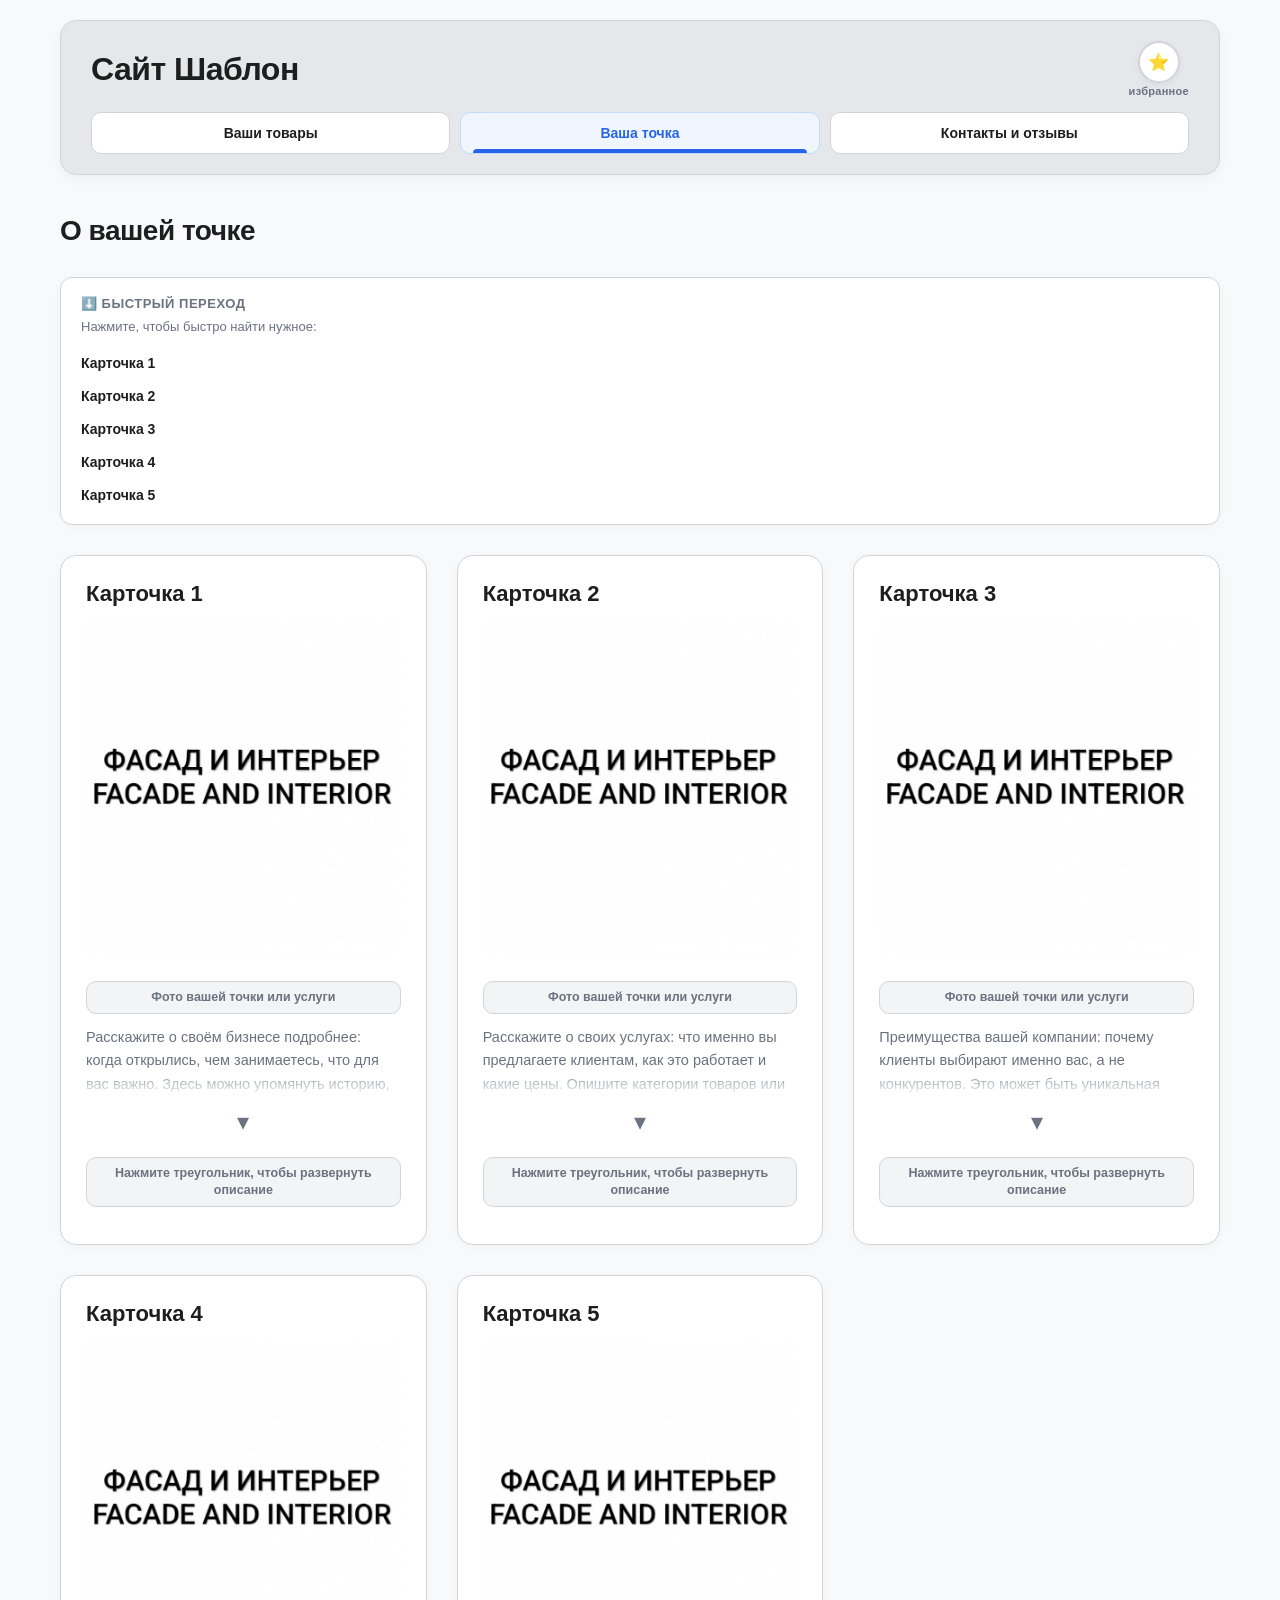
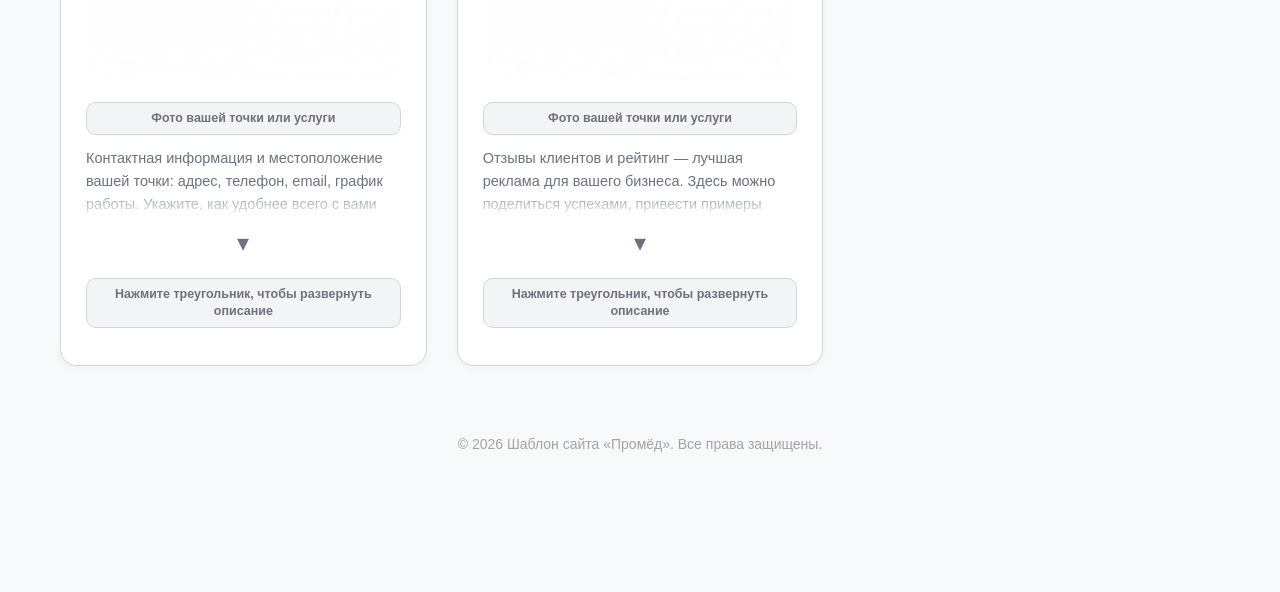
==== about.html @ f6e08cd0 "update" ====
<!DOCTYPE html>
<html lang="ru">
<head>
    <meta charset="UTF-8">
    <meta name="viewport" content="width=device-width, initial-scale=1.0">
    <title>Ваша точка — Сайт Шаблон</title>
    <link rel="stylesheet" href="style.css">
    <style>
        .info-card .counter-box { display: none !important; }

        .info-card img {
            width: 100%;
            aspect-ratio: 600 / 650;
            object-fit: cover;
        }
    </style>
</head>
<body>
    <div class="main-wrapper">
        <header>
            <div class="header-top">
                <div class="header-center-brand">
                    <a href="index.html" class="site-title">Сайт Шаблон</a>
                </div>
                <div class="header-right-action">
                    <div class="fav-btn-wrapper">
                        <button id="favorites-toggle-btn" class="fav-icon-btn" title="Избранные заказы">
                            ⭐ <span id="fav-badge" class="fav-badge hidden">0</span>
                        </button>
                        <span class="fav-label-sub">избранное</span>
                    </div>
                </div>
            </div>
            <nav>
                <ul>
                    <li><a href="index.html">Ваши товары</a></li>
                    <li><a href="about.html" class="active">Ваша точка</a></li>
                    <li><a href="contact.html">Контакты и отзывы</a></li>
                </ul>
            </nav>
        </header>

        <main>
            <h1 class="page-heading">О вашей точке</h1>

            <div class="anchor-nav-wrapper">
                <div class="anchor-title">⬇️ Быстрый переход</div>
                <div class="anchor-desc">Нажмите, чтобы быстро найти нужное:</div>
                <div class="anchor-nav">
                    <a href="#card1">Карточка 1</a>
                    <a href="#card2">Карточка 2</a>
                    <a href="#card3">Карточка 3</a>
                    <a href="#card4">Карточка 4</a>
                    <a href="#card5">Карточка 5</a>
                </div>
            </div>

            <div class="honey-grid">

                <!-- КАРТОЧКА 1 -->
                <article class="info-card section-anchor" id="card1">
                    <h3>Карточка 1</h3>
                    <img src="tochka.jpeg" alt="Точка">

                    <div class="cluster-plate">Фото вашей точки или услуги</div>

                    <div class="description-wrapper">
                        <p class="description-content">
                            Расскажите о своём бизнесе подробнее: когда открылись, чем занимаетесь, что для вас важно.
                            Здесь можно упомянуть историю, миссию, ценности и то, чем вы гордитесь.
                            Опишите вашу команду, подход к работе и то, что отличает вас от других.
                            Такой текст помогает клиенту почувствовать доверие и понять, что вы — надёжный партнёр.
                        </p>
                        <button class="toggle-description-btn" aria-label="Развернуть описание">
                            <span class="arrow">▾</span>
                        </button>
                    </div>

                    <div class="cluster-plate">Нажмите треугольник, чтобы развернуть описание</div>
                </article>

                <!-- КАРТОЧКА 2 -->
                <article class="info-card section-anchor" id="card2">
                    <h3>Карточка 2</h3>
                    <img src="tochka.jpeg" alt="Точка">

                    <div class="cluster-plate">Фото вашей точки или услуги</div>

                    <div class="description-wrapper">
                        <p class="description-content">
                            Расскажите о своих услугах: что именно вы предлагаете клиентам, как это работает и какие цены.
                            Опишите категории товаров или услуг, укажите акции и специальные предложения.
                            Можно добавить условия доставки, самовывоза или бронирования.
                            Чем конкретнее и понятнее, тем легче клиенту принять решение и сделать заказ.
                        </p>
                        <button class="toggle-description-btn" aria-label="Развернуть описание">
                            <span class="arrow">▾</span>
                        </button>
                    </div>

                    <div class="cluster-plate">Нажмите треугольник, чтобы развернуть описание</div>
                </article>

                <!-- КАРТОЧКА 3 -->
                <article class="info-card section-anchor" id="card3">
                    <h3>Карточка 3</h3>
                    <img src="tochka.jpeg" alt="Точка">

                    <div class="cluster-plate">Фото вашей точки или услуги</div>

                    <div class="description-wrapper">
                        <p class="description-content">
                            Преимущества вашей компании: почему клиенты выбирают именно вас, а не конкурентов.
                            Это может быть уникальная технология, качество ингредиентов, скорость работы, гарантия или сервис.
                            Перечислите главные причины, по которым вам можно доверять.
                            Хорошо работают конкретные факты: «готовим за 15 минут», «только свежие продукты», «бесплатная доставка от суммы».
                        </p>
                        <button class="toggle-description-btn" aria-label="Развернуть описание">
                            <span class="arrow">▾</span>
                        </button>
                    </div>

                    <div class="cluster-plate">Нажмите треугольник, чтобы развернуть описание</div>
                </article>

                <!-- КАРТОЧКА 4 -->
                <article class="info-card section-anchor" id="card4">
                    <h3>Карточка 4</h3>
                    <img src="tochka.jpeg" alt="Точка">

                    <div class="cluster-plate">Фото вашей точки или услуги</div>

                    <div class="description-wrapper">
                        <p class="description-content">
                            Контактная информация и местоположение вашей точки: адрес, телефон, email, график работы.
                            Укажите, как удобнее всего с вами связаться — звонком, в WhatsApp или через форму на сайте.
                            Можно добавить ориентиры рядом со входом, чтобы клиенту было проще вас найти.
                            Чем проще с вами связаться — тем больше клиентов дойдёт до заказа.
                        </p>
                        <button class="toggle-description-btn" aria-label="Развернуть описание">
                            <span class="arrow">▾</span>
                        </button>
                    </div>

                    <div class="cluster-plate">Нажмите треугольник, чтобы развернуть описание</div>
                </article>

                <!-- КАРТОЧКА 5 -->
                <article class="info-card section-anchor" id="card5">
                    <h3>Карточка 5</h3>
                    <img src="tochka.jpeg" alt="Точка">

                    <div class="cluster-plate">Фото вашей точки или услуги</div>

                    <div class="description-wrapper">
                        <p class="description-content">
                            Отзывы клиентов и рейтинг — лучшая реклама для вашего бизнеса.
                            Здесь можно поделиться успехами, привести примеры реальных отзывов или показать средний рейтинг.
                            Расскажите, что клиенты чаще всего хвалят: скорость, качество, атмосферу или сервис.
                            Хорошие отзывы создают доверие и помогают новым клиентам решиться на первый заказ.
                        </p>
                        <button class="toggle-description-btn" aria-label="Развернуть описание">
                            <span class="arrow">▾</span>
                        </button>
                    </div>

                    <div class="cluster-plate">Нажмите треугольник, чтобы развернуть описание</div>
                </article>

            </div>

        </main>

        <button id="toTopBtn" class="to-top-btn">↑</button>

        <footer>
            <p>&copy; 2026 Шаблон сайта «Промёд». Все права защищены.</p>
        </footer>
    </div>

    <!-- Попапы -->
    <div id="favorites-popup" class="cart-popup hidden">
        <div class="cart-popup-header">
            <h3>⭐ Ваши сохраненные заказы</h3>
            <button id="close-favorites-popup" class="close-popup-btn">&times;</button>
        </div>
        <div style="margin-bottom: 12px; display: flex; gap: 8px;">
            <input type="text" id="fav-name-input" placeholder="Название набора" class="fav-input">
            <button id="save-current-fav-btn" class="fav-save-btn">Сохранить текущий</button>
        </div>
        <div id="favorites-popup-items" class="cart-popup-items"></div>
    </div>

    <div id="cart-popup" class="cart-popup hidden">
        <div class="cart-popup-header">
            <h3>Состав вашего заказа</h3>
            <button id="close-cart-popup" class="close-popup-btn">&times;</button>
        </div>
        <div id="cart-popup-items" class="cart-popup-items"></div>
    </div>

    <div id="order-bar" class="order-bar hidden">
        <div class="cluster-plate-bar">Нажмите на «ЗАКАЗ» — откроется состав. Затем — «в Ватсап»</div>
        <div class="order-bar-content">
            <div id="order-bar-toggle" class="order-info">
                <div class="order-title-row">
                    <span class="order-heading">
                        ЗАКАЗ <span class="order-edit-hint">(изменить)</span>
                    </span>
                    <span class="order-total">Итого: <strong id="bar-total-price">0 ₸</strong></span>
                </div>
                <div id="bar-items-text" class="order-items-preview">пусто</div>
            </div>
            <button id="whatsapp-send-btn" class="whatsapp-btn" title="Отправить в Ватсап">
                <span class="wa-text">в Ватсап</span>
                <span class="wa-icon">➔</span>
            </button>
        </div>
    </div>

    <div id="lightbox" class="lightbox-modal">
        <span class="lightbox-close">&times;</span>
        <img class="lightbox-content" id="lightbox-img" alt="Увеличенное фото">
    </div>

    <script>
        const toTopBtn = document.getElementById("toTopBtn");
        window.onscroll = () => {
            if (document.body.scrollTop > 200 || document.documentElement.scrollTop > 200) {
                toTopBtn.classList.add("visible");
            } else {
                toTopBtn.classList.remove("visible");
            }
        };
        toTopBtn.onclick = () => window.scrollTo({top: 0, behavior: 'smooth'});

        const lightbox = document.getElementById('lightbox');
        const lightboxImg = document.getElementById('lightbox-img');
        const closeBtn = document.querySelector('.lightbox-close');
        const images = document.querySelectorAll('.info-card img');

        if (lightbox) {
            images.forEach(img => {
                img.addEventListener('click', () => {
                    lightbox.classList.add('active');
                    lightboxImg.src = img.src;
                });
            });

            if (closeBtn) {
                closeBtn.addEventListener('click', () => {
                    lightbox.classList.remove('active');
                });
            }

            lightbox.addEventListener('click', (e) => {
                if (e.target === lightbox) {
                    lightbox.classList.remove('active');
                }
            });
        }

        document.addEventListener('DOMContentLoaded', function() {
            const toggleButtons = document.querySelectorAll('.toggle-description-btn');

            toggleButtons.forEach(button => {
                button.addEventListener('click', function(e) {
                    e.stopPropagation();
                    const wrapper = this.closest('.description-wrapper');
                    const content = wrapper.querySelector('.description-content');
                    const arrow = this.querySelector('.arrow');

                    if (content.classList.contains('expanded')) {
                        content.classList.remove('expanded');
                        arrow.classList.remove('expanded');
                        arrow.textContent = '▾';
                        this.setAttribute('aria-label', 'Развернуть описание');
                    } else {
                        content.classList.add('expanded');
                        arrow.classList.add('expanded');
                        arrow.textContent = '▴';
                        this.setAttribute('aria-label', 'Свернуть описание');
                    }
                });
            });
        });
    </script>

    <script src="cart.js"></script>
</body>
</html>
---- style.css ----
:root {
    --bg-color: #f8f9fa;
    --text-dark: #1e1e1e;
    --text-muted: #6b7280;
    --accent-blue: #2563eb;
    --header-bg: #e5e7eb;
    --card-radius: 16px;
    --transition: all 0.3s cubic-bezier(0.4, 0, 0.2, 1);
    --border-light: #d1d5db;
    --bg-card: #ffffff;
    --bg-hover: #f3f4f6;
}

* {
    box-sizing: border-box;
    margin: 0;
    padding: 0;
}

html { scroll-behavior: smooth; }

body {
    background-color: var(--bg-color);
    color: var(--text-dark);
    font-family: 'Segoe UI', Tahoma, Geneva, Verdana, sans-serif;
    display: flex;
    justify-content: center;
    min-height: 100vh;
    position: relative;
    padding-bottom: 90px;
    -webkit-font-smoothing: antialiased;
}

.main-wrapper {
    width: 100%;
    max-width: 1200px;
    margin: 0 auto;
    padding: 20px;
    display: flex;
    flex-direction: column;
}

/* ============ HEADER ============ */

header {
    background-color: var(--header-bg);
    border: 1px solid var(--border-light);
    border-radius: var(--card-radius);
    padding: 20px 30px;
    margin-bottom: 40px;
    display: flex;
    flex-direction: column;
    gap: 15px;
    box-shadow: 0 4px 12px rgba(0, 0, 0, 0.04);
}

.header-top {
    display: flex;
    align-items: center;
    justify-content: space-between;
    gap: 10px;
}

.header-center-brand {
    display: flex;
    align-items: center;
    gap: 10px;
    flex: 1;
    min-width: 0;
}

.site-title {
    font-size: 32px;
    font-weight: 800;
    color: var(--text-dark);
    text-decoration: none;
    letter-spacing: -0.5px;
    white-space: nowrap;
    overflow: hidden;
    text-overflow: ellipsis;
}

.header-right-action { display: flex; flex-shrink: 0; }

.fav-btn-wrapper {
    display: flex;
    flex-direction: column;
    align-items: center;
    gap: 3px;
}

.fav-icon-btn {
    background: #ffffff;
    border: 2px solid var(--border-light);
    border-radius: 50%;
    width: 42px;
    height: 42px;
    display: flex;
    align-items: center;
    justify-content: center;
    cursor: pointer;
    font-size: 17px;
    position: relative;
    transition: var(--transition);
    box-shadow: 0 2px 6px rgba(0, 0, 0, 0.05);
}

.fav-icon-btn:hover {
    background: var(--bg-hover);
    transform: scale(1.08);
}

.fav-label-sub {
    font-size: 11px;
    font-weight: 800;
    color: var(--text-muted);
    text-transform: lowercase;
    letter-spacing: 0.3px;
    line-height: 1;
}

.fav-badge {
    position: absolute;
    top: -5px;
    right: -5px;
    background: #dc2626;
    color: white;
    font-size: 11px;
    font-weight: 800;
    width: 20px;
    height: 20px;
    border-radius: 50%;
    display: flex;
    align-items: center;
    justify-content: center;
    border: 2px solid #fff;
}

.fav-badge.hidden { display: none; }

/* ============ NAV ============ */

nav ul {
    display: flex;
    list-style: none;
    gap: 10px;
    width: 100%;
}

nav li { flex: 1; }

nav a {
    display: block;
    background: #ffffff;
    color: var(--text-dark);
    text-align: center;
    padding: 12px 10px;
    text-decoration: none;
    font-weight: 700;
    border-radius: 10px;
    border: 1px solid var(--border-light);
    transition: var(--transition);
    font-size: 14px;
    white-space: nowrap;
}

nav a:hover {
    background-color: var(--bg-hover);
    border-color: #9ca3af;
    transform: translateY(-2px);
    box-shadow: 0 4px 12px rgba(0, 0, 0, 0.04);
}

nav a.active {
    position: relative;
    color: var(--accent-blue);
    background-color: #eff6ff;
    border-color: #bfdbfe;
}

nav a.active::after {
    content: '';
    position: absolute;
    bottom: 0;
    left: 12px;
    right: 12px;
    height: 4px;
    background-color: var(--accent-blue);
    border-radius: 4px 4px 0 0;
}

/* ============ PAGE HEADING ============ */

.page-heading {
    margin-bottom: 30px;
    color: var(--text-dark);
    font-size: 28px;
    font-weight: 800;
    letter-spacing: -0.5px;
}

/* ============ GRID ============ */

.honey-grid {
    display: grid;
    grid-template-columns: repeat(3, 1fr);
    gap: 30px;
    margin-bottom: 40px;
}

/* ============ INFO CARD ============ */

.info-card {
    background: var(--bg-card);
    padding: 25px;
    border-radius: var(--card-radius);
    border: 1px solid var(--border-light);
    box-shadow: 0 2px 10px rgba(0, 0, 0, 0.03);
    display: flex;
    flex-direction: column;
    transition: var(--transition);
    position: relative;
}

.info-card:hover {
    transform: translateY(-5px);
    box-shadow: 0 12px 30px rgba(0, 0, 0, 0.07);
    border-color: #9ca3af;
}

.info-card img {
    width: 100%;
    aspect-ratio: 600 / 650;
    object-fit: cover;
    border-radius: 12px;
    margin-bottom: 14px;
    background-color: #e5e7eb;
    cursor: zoom-in;
    transition: var(--transition);
}

.info-card h3 {
    font-size: 22px;
    margin-bottom: 12px;
    color: var(--text-dark);
}

/* ============ CLUSTER PLATE (плашка-подсказка) ============ */

.cluster-plate {
    display: block;
    width: 100%;
    background: #f3f4f6;
    border: 1px solid var(--border-light);
    border-radius: 10px;
    padding: 7px 12px;
    font-size: 12.5px;
    font-weight: 600;
    color: #6b7280;
    line-height: 1.35;
    margin: 8px 0 12px 0;
    text-align: center;
}

.cluster-plate-bar {
    display: block;
    width: 100%;
    background: #f3f4f6;
    border: 1px solid var(--border-light);
    border-radius: 8px;
    padding: 5px 10px;
    font-size: 11.5px;
    font-weight: 600;
    color: #6b7280;
    line-height: 1.3;
    margin-bottom: 10px;
    text-align: center;
}

.cluster-plate-modal {
    display: block;
    width: 100%;
    background: #eff6ff;
    border: 1px solid #bfdbfe;
    border-radius: 10px;
    padding: 8px 12px;
    font-size: 12.5px;
    font-weight: 600;
    color: #1e3a8a;
    line-height: 1.4;
    margin-bottom: 14px;
    text-align: center;
}

/* ============ DESCRIPTION ============ */

.description-wrapper {
    position: relative;
    margin-bottom: 8px;
}

.description-content {
    font-size: 14.5px;
    line-height: 1.6;
    color: var(--text-muted);
    margin: 0;
    overflow: hidden;
    transition: max-height 0.35s ease;
    max-height: 72px;
    mask-image: linear-gradient(to bottom, black 55%, transparent 100%);
    -webkit-mask-image: linear-gradient(to bottom, black 55%, transparent 100%);
}

.description-content.expanded {
    max-height: 1500px;
    mask-image: none;
    -webkit-mask-image: none;
}

.toggle-description-btn {
    background: none;
    border: none;
    color: var(--text-muted);
    font-size: 24px;
    cursor: pointer;
    padding: 5px 10px;
    margin-top: 5px;
    transition: transform 0.3s ease;
    display: inline-flex;
    align-items: center;
    justify-content: center;
    width: 100%;
    font-weight: 300;
}

.toggle-description-btn:hover { color: var(--text-dark); }

.toggle-description-btn .arrow {
    display: inline-block;
    transition: transform 0.3s ease;
}

.toggle-description-btn .arrow.expanded {
    transform: rotate(180deg);
}

/* ============ META / COUNTER ============ */

.info-card .meta {
    margin-top: auto;
    font-weight: 700;
    color: var(--text-dark);
    font-size: 16px;
    border-top: 1px solid var(--border-light);
    padding-top: 15px;
    display: flex;
    flex-direction: column;
    gap: 10px;
}

.counter-box {
    display: flex;
    align-items: center;
    gap: 6px;
    background: var(--bg-hover);
    padding: 2px 6px;
    border-radius: 15px;
    border: 1px solid var(--border-light);
}

.cnt-btn {
    background: var(--text-dark);
    color: white;
    border: none;
    width: 22px;
    height: 22px;
    border-radius: 50%;
    font-weight: bold;
    cursor: pointer;
    display: flex;
    align-items: center;
    justify-content: center;
    font-size: 13px;
    transition: var(--transition);
}

.cnt-btn:hover {
    background: #374151;
    transform: scale(1.1);
}

.cnt-value {
    font-size: 14px;
    font-weight: 800;
    color: var(--text-dark);
    min-width: 14px;
    text-align: center;
}

/* ============ WEIGHT OPTIONS ============ */

.weight-meta { display: block !important; }

.weight-options {
    display: flex;
    flex-direction: column;
    gap: 6px;
    width: 100%;
}

.weight-option {
    display: flex;
    align-items: center;
    justify-content: space-between;
    gap: 8px;
    width: 100%;
    padding: 6px 10px;
    background: var(--bg-hover);
    border: 1px solid var(--border-light);
    border-radius: 10px;
    transition: var(--transition);
}

.weight-option:hover {
    background: #e5e7eb;
    border-color: #9ca3af;
}

.weight-label {
    font-size: 13px;
    font-weight: 700;
    color: var(--text-dark);
    white-space: nowrap;
}

.weight-option .counter-box {
    display: flex;
    align-items: center;
    gap: 5px;
    flex-shrink: 0;
    background: #ffffff;
    border: 1px solid var(--border-light);
    padding: 2px 6px;
    border-radius: 12px;
}

.weight-option .cnt-value {
    min-width: 16px;
    text-align: center;
    font-weight: 700;
    font-size: 13px;
}

.weight-option .cnt-btn {
    width: 22px;
    height: 22px;
    padding: 0;
    font-size: 12px;
}

/* ============ CONTACTS GRID ============ */

.contacts-grid {
    display: grid;
    grid-template-columns: 1fr 1fr;
    gap: 30px;
    margin-bottom: 30px;
}

.contact-info-card {
    background: var(--bg-card);
    padding: 30px;
    border-radius: var(--card-radius);
    border: 1px solid var(--border-light);
    box-shadow: 0 2px 10px rgba(0, 0, 0, 0.03);
}

.contact-info-card h2 {
    color: var(--text-dark);
    font-size: 22px;
    margin-bottom: 15px;
}

.contact-info-card p {
    color: var(--text-muted);
    font-size: 15px;
    line-height: 1.6;
    margin-bottom: 20px;
}

/* ============ CART POPUP ============ */

.cart-popup {
    position: fixed;
    bottom: 95px;
    left: 50%;
    transform: translateX(-50%) translateY(20px);
    width: 92%;
    max-width: 700px;
    background: var(--bg-card);
    border: 1px solid var(--border-light);
    border-radius: 20px;
    box-shadow: 0 15px 35px rgba(0, 0, 0, 0.15);
    z-index: 1000;
    padding: 20px;
    opacity: 0;
    pointer-events: none;
    transition: all 0.3s cubic-bezier(0.4, 0, 0.2, 1);
}

.cart-popup.active {
    opacity: 1;
    pointer-events: auto;
    transform: translateX(-50%) translateY(0);
}

.cart-popup-header {
    display: flex;
    justify-content: space-between;
    align-items: center;
    margin-bottom: 15px;
    border-bottom: 1px solid var(--border-light);
    padding-bottom: 10px;
}

.cart-popup-header h3 {
    font-size: 18px;
    color: var(--text-dark);
}

.close-popup-btn {
    background: none;
    border: none;
    font-size: 28px;
    color: var(--text-muted);
    cursor: pointer;
    line-height: 1;
}

.close-popup-btn:hover { color: var(--text-dark); }

.cart-popup-items {
    display: flex;
    flex-direction: column;
    gap: 12px;
    max-height: 250px;
    overflow-y: auto;
    padding-right: 5px;
}

#confirm-modal-items {
    max-height: 160px;
    overflow-y: auto;
}

.fav-input {
    flex: 1;
    padding: 8px 12px;
    border: 1px solid var(--border-light);
    border-radius: 10px;
    font-size: 14px;
    outline: none;
    background: var(--bg-hover);
}

.fav-save-btn {
    background: var(--text-dark);
    color: white;
    border: none;
    padding: 8px 14px;
    border-radius: 10px;
    font-weight: 700;
    cursor: pointer;
    font-size: 13px;
    transition: var(--transition);
}

.fav-save-btn:hover { background: #374151; }

.fav-item-row,
.popup-item-row {
    display: flex;
    justify-content: space-between;
    align-items: center;
    background: var(--bg-hover);
    padding: 10px 15px;
    border-radius: 12px;
    border: 1px solid var(--border-light);
}

.popup-item-info,
.fav-item-info {
    display: flex;
    flex-direction: column;
    gap: 2px;
}

.popup-item-name,
.fav-item-name {
    font-weight: 700;
    color: var(--text-dark);
    font-size: 15px;
}

.popup-item-price,
.fav-item-desc {
    font-size: 13px;
    color: var(--text-muted);
}

.fav-actions { display: flex; gap: 8px; }

.fav-load-btn {
    background: var(--accent-blue);
    color: white;
    border: none;
    padding: 6px 12px;
    border-radius: 8px;
    font-weight: 700;
    font-size: 12px;
    cursor: pointer;
}

.fav-load-btn:hover { background: #1d4ed8; }

.fav-del-btn {
    background: #dc2626;
    color: white;
    border: none;
    padding: 6px 10px;
    border-radius: 8px;
    font-weight: 700;
    font-size: 12px;
    cursor: pointer;
}

.fav-del-btn:hover { background: #b91c1c; }

/* ============ ORDER BAR ============ */

.order-bar {
    position: fixed;
    bottom: 15px;
    left: 50%;
    transform: translateX(-50%);
    width: 92%;
    max-width: 700px;
    background: var(--bg-card);
    border: 1px solid var(--border-light);
    border-radius: 24px;
    box-shadow: 0 10px 30px rgba(0, 0, 0, 0.1);
    z-index: 999;
    padding: 12px 20px;
    transition: all 0.3s cubic-bezier(0.4, 0, 0.2, 1);
}

.order-bar.hidden {
    opacity: 0;
    pointer-events: none;
    transform: translateX(-50%) translateY(30px);
}

.order-bar-content {
    display: flex;
    align-items: center;
    justify-content: space-between;
    gap: 15px;
}

.order-info {
    display: flex;
    flex-direction: column;
    gap: 4px;
    flex: 1;
    cursor: pointer;
}

.order-title-row {
    display: flex;
    align-items: center;
    justify-content: space-between;
    gap: 15px;
}

.order-heading {
    font-size: 17px;
    font-weight: 800;
    color: var(--text-dark);
    text-transform: uppercase;
    letter-spacing: 0.5px;
    display: flex;
    align-items: center;
    gap: 6px;
}

.order-edit-hint {
    font-size: 12px;
    font-weight: 600;
    color: var(--text-muted);
    text-transform: none;
    letter-spacing: normal;
}

.order-total { font-size: 15px; color: var(--text-muted); }
.order-total strong { color: var(--text-dark); font-size: 17px; }

.order-items-preview {
    font-size: 13px;
    color: var(--text-muted);
    white-space: nowrap;
    overflow: hidden;
    text-overflow: ellipsis;
    max-width: 380px;
}

.whatsapp-btn {
    background-color: #25d366;
    color: white;
    border: none;
    border-radius: 30px;
    padding: 10px 18px;
    display: flex;
    align-items: center;
    gap: 10px;
    cursor: pointer;
    font-weight: 700;
    font-size: 14px;
    box-shadow: 0 4px 12px rgba(37, 211, 102, 0.3);
    transition: var(--transition);
    white-space: nowrap;
}

.whatsapp-btn:hover {
    background-color: #20ba5a;
    transform: scale(1.05);
}

.wa-icon {
    background: white;
    color: #25d366;
    width: 28px;
    height: 28px;
    border-radius: 50%;
    display: flex;
    align-items: center;
    justify-content: center;
    font-weight: 900;
    font-size: 15px;
}

/* ============ LIGHTBOX ============ */

.lightbox-modal {
    display: none;
    position: fixed;
    z-index: 1000;
    top: 0;
    left: 0;
    width: 100%;
    height: 100%;
    background-color: rgba(0, 0, 0, 0.85);
    backdrop-filter: blur(5px);
    justify-content: center;
    align-items: center;
    padding: 20px;
}

.lightbox-modal.active { display: flex; }

.lightbox-content {
    max-width: 90%;
    max-height: 90vh;
    border-radius: 12px;
    border: 2px solid #e5e7eb;
    object-fit: contain;
}

.lightbox-close {
    position: absolute;
    top: 25px;
    right: 35px;
    color: #ffffff;
    font-size: 40px;
    cursor: pointer;
}

/* ============ TO TOP ============ */

.to-top-btn {
    position: fixed;
    bottom: 90px;
    right: 20px;
    background: #1e1e1e;
    color: white;
    width: 50px;
    height: 50px;
    border-radius: 50%;
    border: none;
    cursor: pointer;
    display: flex;
    align-items: center;
    justify-content: center;
    font-size: 24px;
    box-shadow: 0 4px 12px rgba(0, 0, 0, 0.3);
    transition: var(--transition);
    opacity: 0;
    pointer-events: none;
    z-index: 998;
}

.to-top-btn.visible { opacity: 1; pointer-events: auto; }
.to-top-btn:hover { background: #374151; transform: scale(1.1); }

/* ============ FOOTER ============ */

footer {
    text-align: center;
    padding: 30px;
    color: #a8a29e;
    font-size: 14px;
    margin-top: auto;
}

/* ============ ANCHOR NAV ============ */

.anchor-nav-wrapper {
    margin-bottom: 30px;
    padding: 18px 20px 14px 20px;
    background: #ffffff;
    border-radius: 12px;
    border: 1px solid var(--border-light);
    box-shadow: 0 2px 8px rgba(0, 0, 0, 0.03);
}

.anchor-nav-wrapper .anchor-title {
    font-size: 13px;
    font-weight: 700;
    color: var(--text-muted);
    margin-bottom: 6px;
    letter-spacing: 0.5px;
    text-transform: uppercase;
}

.anchor-nav-wrapper .anchor-desc {
    font-size: 13px;
    color: var(--text-muted);
    margin-bottom: 12px;
    line-height: 1.5;
}

.anchor-nav {
    display: flex;
    flex-direction: column;
    gap: 4px;
    align-items: stretch;
}

.anchor-nav a {
    text-decoration: none;
    color: var(--text-dark);
    font-weight: 600;
    font-size: 14px;
    padding: 6px 0;
    transition: var(--transition);
    text-align: left;
    border-bottom: 1px solid transparent;
}

.anchor-nav a:hover {
    color: var(--accent-blue);
    border-bottom-color: var(--accent-blue);
    padding-left: 6px;
}

.section-anchor { scroll-margin-top: 30px; }

/* ============ TABLE SELECTION ============ */

.table-selection-block {
    background: #f9fafb;
    border: 1px solid #d1d5db;
    border-radius: 12px;
    padding: 16px;
    margin-bottom: 16px;
}

.table-selection-title {
    font-size: 14px;
    font-weight: 800;
    color: #1e1e1e;
    margin-bottom: 12px;
    letter-spacing: 0.3px;
    line-height: 1.4;
    text-align: center;
}

.table-buttons-container {
    display: flex;
    flex-direction: column;
    gap: 6px;
    margin-bottom: 8px;
}

.table-select-btn {
    display: flex;
    align-items: center;
    gap: 8px;
    width: 100%;
    padding: 10px 12px;
    background: #ffffff;
    border: 1px solid #d1d5db;
    border-radius: 10px;
    font-size: 13px;
    font-weight: 600;
    color: #1e1e1e;
    cursor: pointer;
    transition: all 0.2s ease;
    text-align: left;
    font-family: inherit;
    line-height: 1.3;
}

.table-select-btn:hover {
    background: #f3f4f6;
    border-color: #9ca3af;
}

.table-select-btn.active {
    background: #ecfdf5;
    border-color: #10b981;
    color: #065f46;
    box-shadow: 0 0 0 2px rgba(16, 185, 129, 0.2);
}

.table-select-btn.selected-takeaway {
    background: #fffbeb;
    border-color: #f59e0b;
    color: #92400e;
    box-shadow: 0 0 0 2px rgba(245, 158, 11, 0.2);
}

.table-btn-icon { font-size: 16px; flex-shrink: 0; }

.table-btn-text {
    flex: 1;
    min-width: 0;
    word-break: break-word;
}

.manual-table-input-container {
    display: flex;
    gap: 6px;
    margin-bottom: 8px;
    animation: fadeIn 0.3s ease;
}

.manual-table-input-container.hidden { display: none; }

.manual-table-input-container input {
    flex: 1;
    min-width: 0;
    padding: 9px 11px;
    border: 1px solid #d1d5db;
    border-radius: 10px;
    font-size: 13px;
    outline: none;
    font-family: inherit;
    background: #fff;
}

.manual-table-input-container input:focus {
    border-color: #2563eb;
    box-shadow: 0 0 0 2px rgba(37, 99, 235, 0.2);
}

.manual-table-input-container .fav-save-btn {
    flex-shrink: 0;
    padding: 9px 12px;
    font-size: 12.5px;
}

.table-error-message {
    font-size: 12.5px;
    font-weight: 700;
    color: #dc2626;
    margin-top: 8px;
    padding: 7px 10px;
    background: #fef2f2;
    border-radius: 8px;
    border: 1px solid #fecaca;
    animation: fadeIn 0.3s ease;
    text-align: center;
}

.table-error-message.hidden { display: none; }

/* ============ TABLE DETAILS TOGGLE ============ */

.table-details-toggle {
    display: flex;
    align-items: center;
    gap: 8px;
    width: 100%;
    background: none;
    border: none;
    padding: 8px 4px 4px 4px;
    cursor: pointer;
    font-family: inherit;
    font-size: 12.5px;
    font-weight: 700;
    color: #2563eb;
    transition: color 0.2s ease;
    margin-top: 8px;
    justify-content: center;
}

.table-details-toggle:hover { color: #1d4ed8; }

.table-details-arrow {
    display: inline-block;
    font-size: 13px;
    transition: transform 0.35s cubic-bezier(0.4, 0, 0.2, 1);
    color: #2563eb;
}

.table-details-toggle.open .table-details-arrow {
    transform: rotate(90deg);
}

.table-details-label {
    transition: transform 0.35s cubic-bezier(0.4, 0, 0.2, 1);
}

.table-details-content {
    max-height: 0;
    overflow: hidden;
    transition: max-height 0.4s cubic-bezier(0.4, 0, 0.2, 1), opacity 0.3s ease, margin-top 0.3s ease;
    opacity: 0;
    margin-top: 0;
}

.table-details-content.open {
    max-height: 500px;
    opacity: 1;
    margin-top: 10px;
}

.table-details-inner {
    background: rgba(239, 246, 255, 0.5);
    border: 1px solid #bfdbfe;
    border-radius: 10px;
    padding: 12px 14px;
    backdrop-filter: blur(2px);
}

.table-details-content p {
    font-size: 12.5px;
    color: #4b5563;
    line-height: 1.55;
    margin-bottom: 6px;
}

.table-details-content p:last-child { margin-bottom: 0; }

.table-details-content strong { color: #1e1e1e; }

/* ============ CONFIRM MODAL FOOTER ============ */

.confirm-modal-footer {
    display: flex;
    justify-content: space-between;
    align-items: center;
    border-top: 1px solid #d1d5db;
    padding-top: 10px;
    gap: 10px;
}

.confirm-whatsapp-btn {
    padding: 10px 14px;
    font-size: 13px;
    gap: 8px;
}

.confirm-whatsapp-btn .wa-icon {
    width: 24px;
    height: 24px;
    font-size: 13px;
}

.confirm-fav-save-row {
    margin-bottom: 15px;
    display: flex;
    gap: 8px;
    align-items: center;
    background: #f3f4f6;
    padding: 10px;
    border-radius: 12px;
    border: 1px solid #d1d5db;
}

/* ============ MOBILE ============ */

@media (max-width: 992px) {
    .honey-grid {
        grid-template-columns: repeat(2, 1fr);
    }
}

@media (max-width: 768px) {

    body { padding-bottom: 130px; }

    .main-wrapper {
        margin: 0;
        padding: 10px;
    }

    header {
        padding: 15px;
        margin-bottom: 20px;
    }

    .honey-grid,
    .contacts-grid {
        grid-template-columns: 1fr;
        gap: 20px;
    }

    .site-title { font-size: 20px; }

    nav a {
        font-size: 12px;
        padding: 10px 6px;
    }

    .order-bar {
        width: 96%;
        padding: 10px 12px;
    }

    .order-bar-content {
        flex-direction: column;
        align-items: stretch;
        gap: 8px;
    }

    .whatsapp-btn {
        justify-content: center;
        width: 100%;
    }

    .order-items-preview { max-width: 100%; }

    .weight-option {
        padding: 6px 8px;
        gap: 6px;
    }

    .weight-label { font-size: 12px; }

    .map-container { height: 180px; }

    .cart-popup {
        width: 96%;
        padding: 15px;
        bottom: 85px;
    }

    .to-top-btn {
        bottom: 130px;
        right: 10px;
        width: 44px;
        height: 44px;
        font-size: 20px;
    }

    .anchor-nav a {
        font-size: 13px;
        padding: 5px 0;
    }

    .table-selection-block { padding: 14px; }
    .table-selection-title { font-size: 13px; }
    .table-select-btn { font-size: 12.5px; padding: 9px 11px; }

    .confirm-modal-footer {
        flex-direction: column;
        align-items: stretch;
        gap: 8px;
    }

    .confirm-modal-footer span { text-align: center; }
    .confirm-whatsapp-btn { justify-content: center; }

    .table-details-content p { font-size: 12px; }
    .table-details-inner { padding: 10px 12px; }

    .cluster-plate {
        font-size: 11.5px;
        padding: 6px 10px;
    }

    .cluster-plate-bar {
        font-size: 11px;
        padding: 5px 8px;
    }

    .description-content {
        font-size: 14px;
    }
}
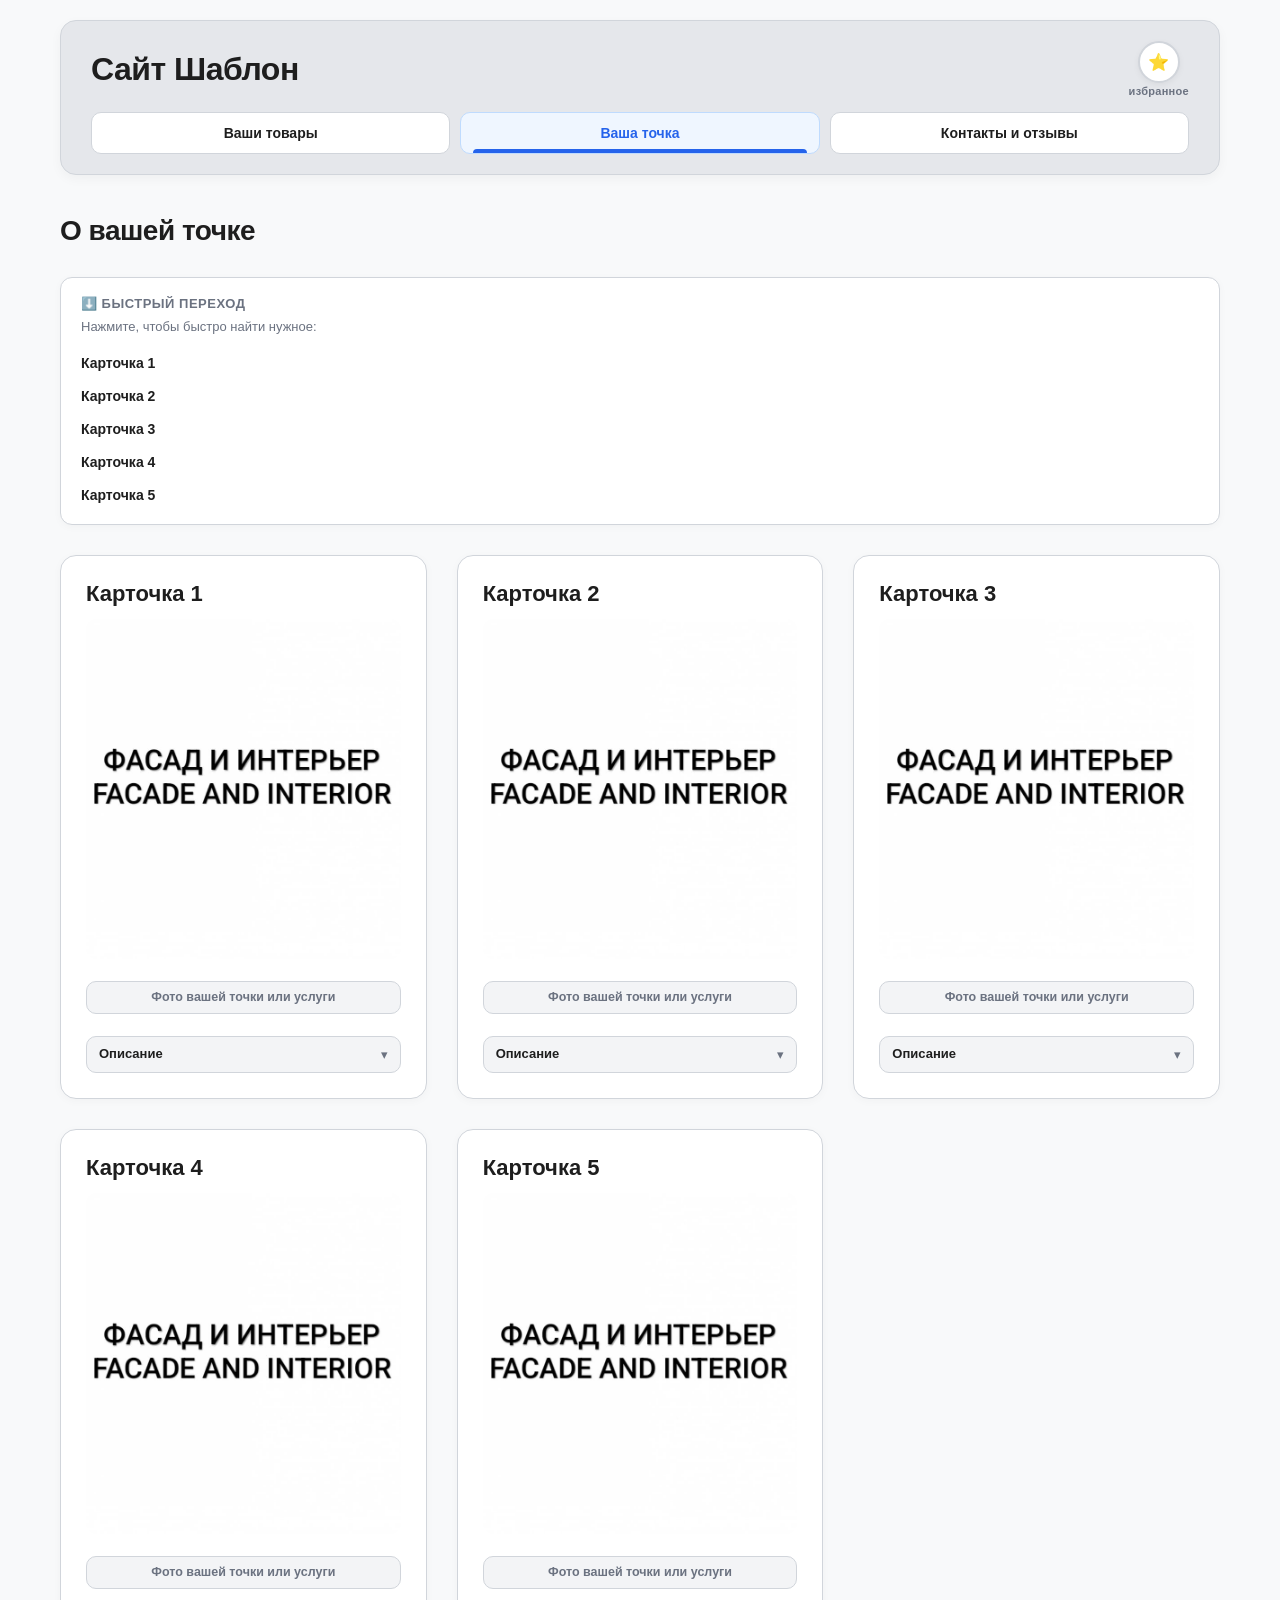
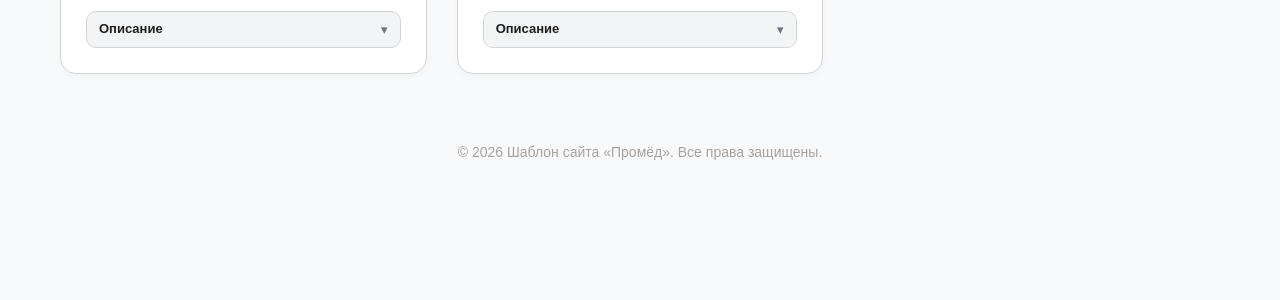
==== commit 89075294: "update" ====
--- a/about.html
+++ b/about.html
@@ -7,11 +7,85 @@
     <link rel="stylesheet" href="style.css">
     <style>
         .info-card .counter-box { display: none !important; }
+        .info-card img { width: 100%; aspect-ratio: 600 / 650; object-fit: cover; }
 
-        .info-card img {
+        /* Компактная плашка описания с треугольником */
+        .description-box {
+            margin-top: 10px;
+            background: var(--bg-hover);
+            border: 1px solid var(--border-light);
+            border-radius: 10px;
+            overflow: hidden;
+            transition: var(--transition);
+        }
+        .description-box:hover {
+            background: #e5e7eb;
+            border-color: #9ca3af;
+        }
+        .description-box.open {
+            background: #ffffff;
+            border-color: #9ca3af;
+        }
+        .description-toggle-header {
             width: 100%;
-            aspect-ratio: 600 / 650;
-            object-fit: cover;
+            background: none;
+            border: none;
+            padding: 9px 12px;
+            display: flex;
+            align-items: center;
+            justify-content: space-between;
+            gap: 10px;
+            cursor: pointer;
+            text-align: left;
+            font-family: inherit;
+            color: var(--text-dark);
+        }
+        .description-toggle-title {
+            font-size: 13px;
+            font-weight: 700;
+            color: var(--text-dark);
+            line-height: 1.3;
+        }
+        .description-toggle-arrow {
+            font-size: 13px;
+            line-height: 1;
+            color: var(--text-muted);
+            flex-shrink: 0;
+            transition: transform 0.3s cubic-bezier(0.4, 0, 0.2, 1), color 0.2s ease;
+        }
+        .description-box.open .description-toggle-arrow {
+            transform: rotate(180deg);
+            color: var(--text-dark);
+        }
+        .description-collapse {
+            max-height: 0;
+            overflow: hidden;
+            opacity: 0;
+            transition: max-height 0.38s cubic-bezier(0.4, 0, 0.2, 1), opacity 0.28s ease;
+        }
+        .description-box.open .description-collapse {
+            max-height: 900px;
+            opacity: 1;
+        }
+        .description-inner {
+            padding: 0 12px 11px 12px;
+            border-top: 1px solid #e5e7eb;
+            padding-top: 9px;
+            font-size: 13.5px;
+            line-height: 1.55;
+            color: var(--text-muted);
+        }
+        @media (max-width: 768px) {
+            .description-toggle-header {
+                padding: 8px 10px;
+            }
+            .description-toggle-title {
+                font-size: 12.5px;
+            }
+            .description-inner {
+                padding: 8px 10px 10px 10px;
+                font-size: 13px;
+            }
         }
     </style>
 </head>
@@ -39,10 +113,8 @@
                 </ul>
             </nav>
         </header>
-
         <main>
             <h1 class="page-heading">О вашей точке</h1>
-
             <div class="anchor-nav-wrapper">
                 <div class="anchor-title">⬇️ Быстрый переход</div>
                 <div class="anchor-desc">Нажмите, чтобы быстро найти нужное:</div>
@@ -54,135 +126,113 @@
                     <a href="#card5">Карточка 5</a>
                 </div>
             </div>
-
             <div class="honey-grid">
-
-                <!-- КАРТОЧКА 1 -->
                 <article class="info-card section-anchor" id="card1">
                     <h3>Карточка 1</h3>
                     <img src="tochka.jpeg" alt="Точка">
-
-                    <div class="cluster-plate">Фото вашей точки или услуги</div>
-
-                    <div class="description-wrapper">
-                        <p class="description-content">
-                            Расскажите о своём бизнесе подробнее: когда открылись, чем занимаетесь, что для вас важно.
-                            Здесь можно упомянуть историю, миссию, ценности и то, чем вы гордитесь.
-                            Опишите вашу команду, подход к работе и то, что отличает вас от других.
-                            Такой текст помогает клиенту почувствовать доверие и понять, что вы — надёжный партнёр.
-                        </p>
-                        <button class="toggle-description-btn" aria-label="Развернуть описание">
-                            <span class="arrow">▾</span>
-                        </button>
-                    </div>
-
-                    <div class="cluster-plate">Нажмите треугольник, чтобы развернуть описание</div>
-                </article>
-
-                <!-- КАРТОЧКА 2 -->
+                    <div class="cluster-plate">Фото вашей точки или услуги</div>
+                    <div class="description-box">
+                        <button class="description-toggle-header" type="button" aria-expanded="false" aria-label="Развернуть описание">
+                            <span class="description-toggle-title">Описание</span>
+                            <span class="description-toggle-arrow">▾</span>
+                        </button>
+                        <div class="description-collapse">
+                            <div class="description-inner">
+                                Расскажите о своём бизнесе подробнее: когда открылись, чем занимаетесь, что для вас важно.
+                                Здесь можно упомянуть историю, миссию, ценности и то, чем вы гордитесь.
+                                Опишите вашу команду, подход к работе и то, что отличает вас от других.
+                                Такой текст помогает клиенту почувствовать доверие и понять, что вы — надёжный партнёр.
+                            </div>
+                        </div>
+                    </div>
+                </article>
                 <article class="info-card section-anchor" id="card2">
                     <h3>Карточка 2</h3>
                     <img src="tochka.jpeg" alt="Точка">
-
-                    <div class="cluster-plate">Фото вашей точки или услуги</div>
-
-                    <div class="description-wrapper">
-                        <p class="description-content">
-                            Расскажите о своих услугах: что именно вы предлагаете клиентам, как это работает и какие цены.
-                            Опишите категории товаров или услуг, укажите акции и специальные предложения.
-                            Можно добавить условия доставки, самовывоза или бронирования.
-                            Чем конкретнее и понятнее, тем легче клиенту принять решение и сделать заказ.
-                        </p>
-                        <button class="toggle-description-btn" aria-label="Развернуть описание">
-                            <span class="arrow">▾</span>
-                        </button>
-                    </div>
-
-                    <div class="cluster-plate">Нажмите треугольник, чтобы развернуть описание</div>
-                </article>
-
-                <!-- КАРТОЧКА 3 -->
+                    <div class="cluster-plate">Фото вашей точки или услуги</div>
+                    <div class="description-box">
+                        <button class="description-toggle-header" type="button" aria-expanded="false" aria-label="Развернуть описание">
+                            <span class="description-toggle-title">Описание</span>
+                            <span class="description-toggle-arrow">▾</span>
+                        </button>
+                        <div class="description-collapse">
+                            <div class="description-inner">
+                                Расскажите о своих услугах: что именно вы предлагаете клиентам, как это работает и какие цены.
+                                Опишите категории товаров или услуг, укажите акции и специальные предложения.
+                                Можно добавить условия доставки, самовывоза или бронирования.
+                                Чем конкретнее и понятнее, тем легче клиенту принять решение и сделать заказ.
+                            </div>
+                        </div>
+                    </div>
+                </article>
                 <article class="info-card section-anchor" id="card3">
                     <h3>Карточка 3</h3>
                     <img src="tochka.jpeg" alt="Точка">
-
-                    <div class="cluster-plate">Фото вашей точки или услуги</div>
-
-                    <div class="description-wrapper">
-                        <p class="description-content">
-                            Преимущества вашей компании: почему клиенты выбирают именно вас, а не конкурентов.
-                            Это может быть уникальная технология, качество ингредиентов, скорость работы, гарантия или сервис.
-                            Перечислите главные причины, по которым вам можно доверять.
-                            Хорошо работают конкретные факты: «готовим за 15 минут», «только свежие продукты», «бесплатная доставка от суммы».
-                        </p>
-                        <button class="toggle-description-btn" aria-label="Развернуть описание">
-                            <span class="arrow">▾</span>
-                        </button>
-                    </div>
-
-                    <div class="cluster-plate">Нажмите треугольник, чтобы развернуть описание</div>
-                </article>
-
-                <!-- КАРТОЧКА 4 -->
+                    <div class="cluster-plate">Фото вашей точки или услуги</div>
+                    <div class="description-box">
+                        <button class="description-toggle-header" type="button" aria-expanded="false" aria-label="Развернуть описание">
+                            <span class="description-toggle-title">Описание</span>
+                            <span class="description-toggle-arrow">▾</span>
+                        </button>
+                        <div class="description-collapse">
+                            <div class="description-inner">
+                                Преимущества вашей компании: почему клиенты выбирают именно вас, а не конкурентов.
+                                Это может быть уникальная технология, качество ингредиентов, скорость работы, гарантия или сервис.
+                                Перечислите главные причины, по которым вам можно доверять.
+                                Хорошо работают конкретные факты: «готовим за 15 минут», «только свежие продукты», «бесплатная доставка от суммы».
+                            </div>
+                        </div>
+                    </div>
+                </article>
                 <article class="info-card section-anchor" id="card4">
                     <h3>Карточка 4</h3>
                     <img src="tochka.jpeg" alt="Точка">
-
-                    <div class="cluster-plate">Фото вашей точки или услуги</div>
-
-                    <div class="description-wrapper">
-                        <p class="description-content">
-                            Контактная информация и местоположение вашей точки: адрес, телефон, email, график работы.
-                            Укажите, как удобнее всего с вами связаться — звонком, в WhatsApp или через форму на сайте.
-                            Можно добавить ориентиры рядом со входом, чтобы клиенту было проще вас найти.
-                            Чем проще с вами связаться — тем больше клиентов дойдёт до заказа.
-                        </p>
-                        <button class="toggle-description-btn" aria-label="Развернуть описание">
-                            <span class="arrow">▾</span>
-                        </button>
-                    </div>
-
-                    <div class="cluster-plate">Нажмите треугольник, чтобы развернуть описание</div>
-                </article>
-
-                <!-- КАРТОЧКА 5 -->
+                    <div class="cluster-plate">Фото вашей точки или услуги</div>
+                    <div class="description-box">
+                        <button class="description-toggle-header" type="button" aria-expanded="false" aria-label="Развернуть описание">
+                            <span class="description-toggle-title">Описание</span>
+                            <span class="description-toggle-arrow">▾</span>
+                        </button>
+                        <div class="description-collapse">
+                            <div class="description-inner">
+                                Контактная информация и местоположение вашей точки: адрес, телефон, email, график работы.
+                                Укажите, как удобнее всего с вами связаться — звонком, в WhatsApp или через форму на сайте.
+                                Можно добавить ориентиры рядом со входом, чтобы клиенту было проще вас найти.
+                                Чем проще с вами связаться — тем больше клиентов дойдёт до заказа.
+                            </div>
+                        </div>
+                    </div>
+                </article>
                 <article class="info-card section-anchor" id="card5">
                     <h3>Карточка 5</h3>
                     <img src="tochka.jpeg" alt="Точка">
-
-                    <div class="cluster-plate">Фото вашей точки или услуги</div>
-
-                    <div class="description-wrapper">
-                        <p class="description-content">
-                            Отзывы клиентов и рейтинг — лучшая реклама для вашего бизнеса.
-                            Здесь можно поделиться успехами, привести примеры реальных отзывов или показать средний рейтинг.
-                            Расскажите, что клиенты чаще всего хвалят: скорость, качество, атмосферу или сервис.
-                            Хорошие отзывы создают доверие и помогают новым клиентам решиться на первый заказ.
-                        </p>
-                        <button class="toggle-description-btn" aria-label="Развернуть описание">
-                            <span class="arrow">▾</span>
-                        </button>
-                    </div>
-
-                    <div class="cluster-plate">Нажмите треугольник, чтобы развернуть описание</div>
-                </article>
-
-            </div>
-
+                    <div class="cluster-plate">Фото вашей точки или услуги</div>
+                    <div class="description-box">
+                        <button class="description-toggle-header" type="button" aria-expanded="false" aria-label="Развернуть описание">
+                            <span class="description-toggle-title">Описание</span>
+                            <span class="description-toggle-arrow">▾</span>
+                        </button>
+                        <div class="description-collapse">
+                            <div class="description-inner">
+                                Отзывы клиентов и рейтинг — лучшая реклама для вашего бизнеса.
+                                Здесь можно поделиться успехами, привести примеры реальных отзывов или показать средний рейтинг.
+                                Расскажите, что клиенты чаще всего хвалят: скорость, качество, атмосферу или сервис.
+                                Хорошие отзывы создают доверие и помогают новым клиентам решиться на первый заказ.
+                            </div>
+                        </div>
+                    </div>
+                </article>
+            </div>
         </main>
-
         <button id="toTopBtn" class="to-top-btn">↑</button>
-
         <footer>
-            <p>&copy; 2026 Шаблон сайта «Промёд». Все права защищены.</p>
+            <p>© 2026 Шаблон сайта «Промёд». Все права защищены.</p>
         </footer>
     </div>
-
-    <!-- Попапы -->
     <div id="favorites-popup" class="cart-popup hidden">
         <div class="cart-popup-header">
             <h3>⭐ Ваши сохраненные заказы</h3>
-            <button id="close-favorites-popup" class="close-popup-btn">&times;</button>
+            <button id="close-favorites-popup" class="close-popup-btn">×</button>
         </div>
         <div style="margin-bottom: 12px; display: flex; gap: 8px;">
             <input type="text" id="fav-name-input" placeholder="Название набора" class="fav-input">
@@ -190,15 +240,22 @@
         </div>
         <div id="favorites-popup-items" class="cart-popup-items"></div>
     </div>
-
     <div id="cart-popup" class="cart-popup hidden">
         <div class="cart-popup-header">
             <h3>Состав вашего заказа</h3>
-            <button id="close-cart-popup" class="close-popup-btn">&times;</button>
+            <div class="cart-header-actions">
+                <button id="open-save-fav-panel-btn" class="save-to-fav-btn" title="Сохранить в избранное">
+                    ⭐ Сохранить в избранное
+                </button>
+                <button id="close-cart-popup" class="close-popup-btn">×</button>
+            </div>
+        </div>
+        <div id="save-fav-input-panel" class="save-fav-input-panel hidden">
+            <input type="text" id="save-fav-name-input" class="fav-input" placeholder="Введите название набора">
+            <button id="confirm-save-fav-btn" class="fav-save-btn">Сохранить</button>
         </div>
         <div id="cart-popup-items" class="cart-popup-items"></div>
     </div>
-
     <div id="order-bar" class="order-bar hidden">
         <div class="cluster-plate-bar">Нажмите на «ЗАКАЗ» — откроется состав. Затем — «в Ватсап»</div>
         <div class="order-bar-content">
@@ -217,75 +274,34 @@
             </button>
         </div>
     </div>
-
     <div id="lightbox" class="lightbox-modal">
-        <span class="lightbox-close">&times;</span>
+        <span class="lightbox-close">×</span>
         <img class="lightbox-content" id="lightbox-img" alt="Увеличенное фото">
     </div>
-
     <script>
-        const toTopBtn = document.getElementById("toTopBtn");
-        window.onscroll = () => {
-            if (document.body.scrollTop > 200 || document.documentElement.scrollTop > 200) {
-                toTopBtn.classList.add("visible");
-            } else {
-                toTopBtn.classList.remove("visible");
-            }
-        };
-        toTopBtn.onclick = () => window.scrollTo({top: 0, behavior: 'smooth'});
-
-        const lightbox = document.getElementById('lightbox');
-        const lightboxImg = document.getElementById('lightbox-img');
-        const closeBtn = document.querySelector('.lightbox-close');
-        const images = document.querySelectorAll('.info-card img');
-
-        if (lightbox) {
-            images.forEach(img => {
-                img.addEventListener('click', () => {
-                    lightbox.classList.add('active');
-                    lightboxImg.src = img.src;
-                });
-            });
-
-            if (closeBtn) {
-                closeBtn.addEventListener('click', () => {
-                    lightbox.classList.remove('active');
-                });
-            }
-
-            lightbox.addEventListener('click', (e) => {
-                if (e.target === lightbox) {
-                    lightbox.classList.remove('active');
+        document.addEventListener('DOMContentLoaded', function() {
+            const toTopBtn = document.getElementById("toTopBtn");
+            window.addEventListener('scroll', () => {
+                if (window.scrollY > 200) {
+                    toTopBtn.classList.add("visible");
+                } else {
+                    toTopBtn.classList.remove("visible");
                 }
             });
-        }
+            toTopBtn.onclick = () => window.scrollTo({top: 0, behavior: 'smooth'});
 
-        document.addEventListener('DOMContentLoaded', function() {
-            const toggleButtons = document.querySelectorAll('.toggle-description-btn');
-
+            const toggleButtons = document.querySelectorAll('.description-toggle-header');
             toggleButtons.forEach(button => {
                 button.addEventListener('click', function(e) {
                     e.stopPropagation();
-                    const wrapper = this.closest('.description-wrapper');
-                    const content = wrapper.querySelector('.description-content');
-                    const arrow = this.querySelector('.arrow');
-
-                    if (content.classList.contains('expanded')) {
-                        content.classList.remove('expanded');
-                        arrow.classList.remove('expanded');
-                        arrow.textContent = '▾';
-                        this.setAttribute('aria-label', 'Развернуть описание');
-                    } else {
-                        content.classList.add('expanded');
-                        arrow.classList.add('expanded');
-                        arrow.textContent = '▴';
-                        this.setAttribute('aria-label', 'Свернуть описание');
-                    }
+                    const box = this.closest('.description-box');
+                    const isOpen = box.classList.toggle('open');
+                    this.setAttribute('aria-expanded', isOpen ? 'true' : 'false');
+                    this.setAttribute('aria-label', isOpen ? 'Свернуть описание' : 'Развернуть описание');
                 });
             });
         });
     </script>
-
     <script src="cart.js"></script>
 </body>
 </html>
--- a/style.css
+++ b/style.css
@@ -17,7 +17,9 @@
     padding: 0;
 }
 
-html { scroll-behavior: smooth; }
+html { 
+    scroll-behavior: smooth; 
+}
 
 body {
     background-color: var(--bg-color);
@@ -80,7 +82,10 @@
     text-overflow: ellipsis;
 }
 
-.header-right-action { display: flex; flex-shrink: 0; }
+.header-right-action { 
+    display: flex; 
+    flex-shrink: 0; 
+}
 
 .fav-btn-wrapper {
     display: flex;
@@ -136,7 +141,9 @@
     border: 2px solid #fff;
 }
 
-.fav-badge.hidden { display: none; }
+.fav-badge.hidden { 
+    display: none; 
+}
 
 /* ============ NAV ============ */
 
@@ -147,7 +154,9 @@
     width: 100%;
 }
 
-nav li { flex: 1; }
+nav li { 
+    flex: 1; 
+}
 
 nav a {
     display: block;
@@ -333,7 +342,9 @@
     font-weight: 300;
 }
 
-.toggle-description-btn:hover { color: var(--text-dark); }
+.toggle-description-btn:hover { 
+    color: var(--text-dark); 
+}
 
 .toggle-description-btn .arrow {
     display: inline-block;
@@ -399,7 +410,9 @@
 
 /* ============ WEIGHT OPTIONS ============ */
 
-.weight-meta { display: block !important; }
+.weight-meta { 
+    display: block !important; 
+}
 
 .weight-options {
     display: flex;
@@ -458,37 +471,7 @@
     font-size: 12px;
 }
 
-/* ============ CONTACTS GRID ============ */
-
-.contacts-grid {
-    display: grid;
-    grid-template-columns: 1fr 1fr;
-    gap: 30px;
-    margin-bottom: 30px;
-}
-
-.contact-info-card {
-    background: var(--bg-card);
-    padding: 30px;
-    border-radius: var(--card-radius);
-    border: 1px solid var(--border-light);
-    box-shadow: 0 2px 10px rgba(0, 0, 0, 0.03);
-}
-
-.contact-info-card h2 {
-    color: var(--text-dark);
-    font-size: 22px;
-    margin-bottom: 15px;
-}
-
-.contact-info-card p {
-    color: var(--text-muted);
-    font-size: 15px;
-    line-height: 1.6;
-    margin-bottom: 20px;
-}
-
-/* ============ CART POPUP ============ */
+/* ============ CART POPUP & MODALS ============ */
 
 .cart-popup {
     position: fixed;
@@ -505,7 +488,7 @@
     padding: 20px;
     opacity: 0;
     pointer-events: none;
-    transition: all 0.3s cubic-bezier(0.4, 0, 0.2, 1);
+    transition: var(--transition);
 }
 
 .cart-popup.active {
@@ -526,6 +509,55 @@
 .cart-popup-header h3 {
     font-size: 18px;
     color: var(--text-dark);
+}
+
+.cart-header-actions {
+    display: flex;
+    gap: 8px;
+    align-items: center;
+}
+
+.save-to-fav-btn {
+    background: #eff6ff;
+    border: 1px solid #bfdbfe;
+    color: #1e3a8a;
+    border-radius: 20px;
+    padding: 5px 10px;
+    font-size: 12.5px;
+    font-weight: 700;
+    cursor: pointer;
+    transition: var(--transition);
+    white-space: nowrap;
+    font-family: inherit;
+    line-height: 1.2;
+    display: inline-flex;
+    align-items: center;
+    gap: 4px;
+}
+
+.save-to-fav-btn:hover {
+    background: #dbeafe;
+    border-color: #93c5fd;
+    transform: translateY(-1px);
+}
+
+.save-fav-input-panel {
+    display: flex;
+    gap: 8px;
+    background: #f3f4f6;
+    padding: 10px;
+    border-radius: 12px;
+    border: 1px solid var(--border-light);
+    margin-bottom: 15px;
+    animation: fadeIn 0.25s ease;
+}
+
+.save-fav-input-panel.hidden {
+    display: none;
+}
+
+.save-fav-input-panel .fav-input {
+    background: #ffffff;
 }
 
 .close-popup-btn {
@@ -537,7 +569,9 @@
     line-height: 1;
 }
 
-.close-popup-btn:hover { color: var(--text-dark); }
+.close-popup-btn:hover { 
+    color: var(--text-dark); 
+}
 
 .cart-popup-items {
     display: flex;
@@ -575,7 +609,9 @@
     transition: var(--transition);
 }
 
-.fav-save-btn:hover { background: #374151; }
+.fav-save-btn:hover { 
+    background: #374151; 
+}
 
 .fav-item-row,
 .popup-item-row {
@@ -608,7 +644,10 @@
     color: var(--text-muted);
 }
 
-.fav-actions { display: flex; gap: 8px; }
+.fav-actions { 
+    display: flex; 
+    gap: 8px; 
+}
 
 .fav-load-btn {
     background: var(--accent-blue);
@@ -621,7 +660,9 @@
     cursor: pointer;
 }
 
-.fav-load-btn:hover { background: #1d4ed8; }
+.fav-load-btn:hover { 
+    background: #1d4ed8; 
+}
 
 .fav-del-btn {
     background: #dc2626;
@@ -634,7 +675,9 @@
     cursor: pointer;
 }
 
-.fav-del-btn:hover { background: #b91c1c; }
+.fav-del-btn:hover { 
+    background: #b91c1c; 
+}
 
 /* ============ ORDER BAR ============ */
 
@@ -651,7 +694,7 @@
     box-shadow: 0 10px 30px rgba(0, 0, 0, 0.1);
     z-index: 999;
     padding: 12px 20px;
-    transition: all 0.3s cubic-bezier(0.4, 0, 0.2, 1);
+    transition: var(--transition);
 }
 
 .order-bar.hidden {
@@ -701,8 +744,15 @@
     letter-spacing: normal;
 }
 
-.order-total { font-size: 15px; color: var(--text-muted); }
-.order-total strong { color: var(--text-dark); font-size: 17px; }
+.order-total { 
+    font-size: 15px; 
+    color: var(--text-muted); 
+}
+
+.order-total strong { 
+    color: var(--text-dark); 
+    font-size: 17px; 
+}
 
 .order-items-preview {
     font-size: 13px;
@@ -753,7 +803,7 @@
 .lightbox-modal {
     display: none;
     position: fixed;
-    z-index: 1000;
+    z-index: 3000;
     top: 0;
     left: 0;
     width: 100%;
@@ -765,7 +815,9 @@
     padding: 20px;
 }
 
-.lightbox-modal.active { display: flex; }
+.lightbox-modal.active { 
+    display: flex; 
+}
 
 .lightbox-content {
     max-width: 90%;
@@ -808,8 +860,15 @@
     z-index: 998;
 }
 
-.to-top-btn.visible { opacity: 1; pointer-events: auto; }
-.to-top-btn:hover { background: #374151; transform: scale(1.1); }
+.to-top-btn.visible { 
+    opacity: 1; 
+    pointer-events: auto; 
+}
+
+.to-top-btn:hover { 
+    background: #374151; 
+    transform: scale(1.1); 
+}
 
 /* ============ FOOTER ============ */
 
@@ -872,7 +931,9 @@
     padding-left: 6px;
 }
 
-.section-anchor { scroll-margin-top: 30px; }
+.section-anchor { 
+    scroll-margin-top: 30px; 
+}
 
 /* ============ TABLE SELECTION ============ */
 
@@ -939,7 +1000,10 @@
     box-shadow: 0 0 0 2px rgba(245, 158, 11, 0.2);
 }
 
-.table-btn-icon { font-size: 16px; flex-shrink: 0; }
+.table-btn-icon { 
+    font-size: 16px; 
+    flex-shrink: 0; 
+}
 
 .table-btn-text {
     flex: 1;
@@ -954,7 +1018,9 @@
     animation: fadeIn 0.3s ease;
 }
 
-.manual-table-input-container.hidden { display: none; }
+.manual-table-input-container.hidden { 
+    display: none; 
+}
 
 .manual-table-input-container input {
     flex: 1;
@@ -992,7 +1058,9 @@
     text-align: center;
 }
 
-.table-error-message.hidden { display: none; }
+.table-error-message.hidden { 
+    display: none; 
+}
 
 /* ============ TABLE DETAILS TOGGLE ============ */
 
@@ -1014,7 +1082,9 @@
     justify-content: center;
 }
 
-.table-details-toggle:hover { color: #1d4ed8; }
+.table-details-toggle:hover { 
+    color: #1d4ed8; 
+}
 
 .table-details-arrow {
     display: inline-block;
@@ -1060,9 +1130,13 @@
     margin-bottom: 6px;
 }
 
-.table-details-content p:last-child { margin-bottom: 0; }
-
-.table-details-content strong { color: #1e1e1e; }
+.table-details-content p:last-child { 
+    margin-bottom: 0; 
+}
+
+.table-details-content strong { 
+    color: #1e1e1e; 
+}
 
 /* ============ CONFIRM MODAL FOOTER ============ */
 
@@ -1098,6 +1172,62 @@
     border: 1px solid #d1d5db;
 }
 
+.confirm-modal-header {
+    display: flex;
+    justify-content: space-between;
+    align-items: center;
+    flex-wrap: nowrap;
+    gap: 10px;
+}
+
+.confirm-modal-header h3 {
+    flex: 1 1 auto;
+    min-width: 0;
+    margin: 0;
+    font-size: 18px;
+    color: var(--text-dark);
+}
+
+.confirm-modal-header .close-popup-btn {
+    flex: 0 0 auto;
+    margin-left: auto;
+}
+
+/* ============ REVIEWS STATUS MESSAGES ============ */
+
+.reviews-status-message {
+    padding: 12px 16px;
+    border-radius: 10px;
+    font-size: 14px;
+    font-weight: 600;
+    display: flex;
+    justify-content: space-between;
+    align-items: center;
+    gap: 10px;
+    margin-bottom: 15px;
+}
+
+.reviews-status-message.success {
+    background: #ecfdf5;
+    border: 1px solid #10b981;
+    color: #065f46;
+}
+
+.reviews-status-message.error {
+    background: #fffbeb;
+    border: 1px solid #f59e0b;
+    color: #92400e;
+}
+
+.reviews-status-message .close-status-btn {
+    background: none;
+    border: none;
+    font-size: 20px;
+    cursor: pointer;
+    color: inherit;
+    line-height: 1;
+}
+
 /* ============ MOBILE ============ */
 
 @media (max-width: 992px) {
@@ -1107,8 +1237,9 @@
 }
 
 @media (max-width: 768px) {
-
-    body { padding-bottom: 130px; }
+    body { 
+        padding-bottom: 130px; 
+    }
 
     .main-wrapper {
         margin: 0;
@@ -1126,7 +1257,9 @@
         gap: 20px;
     }
 
-    .site-title { font-size: 20px; }
+    .site-title { 
+        font-size: 20px; 
+    }
 
     nav a {
         font-size: 12px;
@@ -1149,16 +1282,22 @@
         width: 100%;
     }
 
-    .order-items-preview { max-width: 100%; }
+    .order-items-preview { 
+        max-width: 100%; 
+    }
 
     .weight-option {
         padding: 6px 8px;
         gap: 6px;
     }
 
-    .weight-label { font-size: 12px; }
-
-    .map-container { height: 180px; }
+    .weight-label { 
+        font-size: 12px; 
+    }
+
+    .map-container { 
+        height: 180px; 
+    }
 
     .cart-popup {
         width: 96%;
@@ -1179,9 +1318,18 @@
         padding: 5px 0;
     }
 
-    .table-selection-block { padding: 14px; }
-    .table-selection-title { font-size: 13px; }
-    .table-select-btn { font-size: 12.5px; padding: 9px 11px; }
+    .table-selection-block { 
+        padding: 14px; 
+    }
+    
+    .table-selection-title { 
+        font-size: 13px; 
+    }
+    
+    .table-select-btn { 
+        font-size: 12.5px; 
+        padding: 9px 11px; 
+    }
 
     .confirm-modal-footer {
         flex-direction: column;
@@ -1189,11 +1337,21 @@
         gap: 8px;
     }
 
-    .confirm-modal-footer span { text-align: center; }
-    .confirm-whatsapp-btn { justify-content: center; }
-
-    .table-details-content p { font-size: 12px; }
-    .table-details-inner { padding: 10px 12px; }
+    .confirm-modal-footer span { 
+        text-align: center; 
+    }
+    
+    .confirm-whatsapp-btn { 
+        justify-content: center; 
+    }
+
+    .table-details-content p { 
+        font-size: 12px; 
+    }
+    
+    .table-details-inner { 
+        padding: 10px 12px; 
+    }
 
     .cluster-plate {
         font-size: 11.5px;
@@ -1208,4 +1366,58 @@
     .description-content {
         font-size: 14px;
     }
+
+    #cart-popup .cart-popup-header {
+        flex-wrap: wrap;
+    }
+
+    #cart-popup .cart-popup-header h3 {
+        flex: 1 1 auto;
+        order: 1;
+        min-width: 0;
+    }
+
+    #cart-popup .cart-header-actions {
+        display: contents;
+    }
+
+    #cart-popup #close-cart-popup {
+        order: 2;
+    }
+
+    #cart-popup .save-to-fav-btn {
+        order: 3;
+        flex: 1 1 100%;
+        justify-content: center;
+        margin-top: 4px;
+        padding: 8px 12px;
+        font-size: 12.5px;
+    }
+
+    .save-fav-input-panel {
+        flex-direction: column;
+        gap: 6px;
+    }
+
+    .save-fav-input-panel .fav-input,
+    .save-fav-input-panel .fav-save-btn {
+        width: 100%;
+    }
+
+    .confirm-modal-header {
+        flex-wrap: nowrap;
+        justify-content: space-between;
+        align-items: center;
+    }
+
+    .confirm-modal-header h3 {
+        flex: 1 1 auto;
+        min-width: 0;
+        margin: 0 10px 0 0;
+    }
+
+    .confirm-modal-header .close-popup-btn {
+        flex: 0 0 auto;
+        margin-left: auto;
+    }
 }
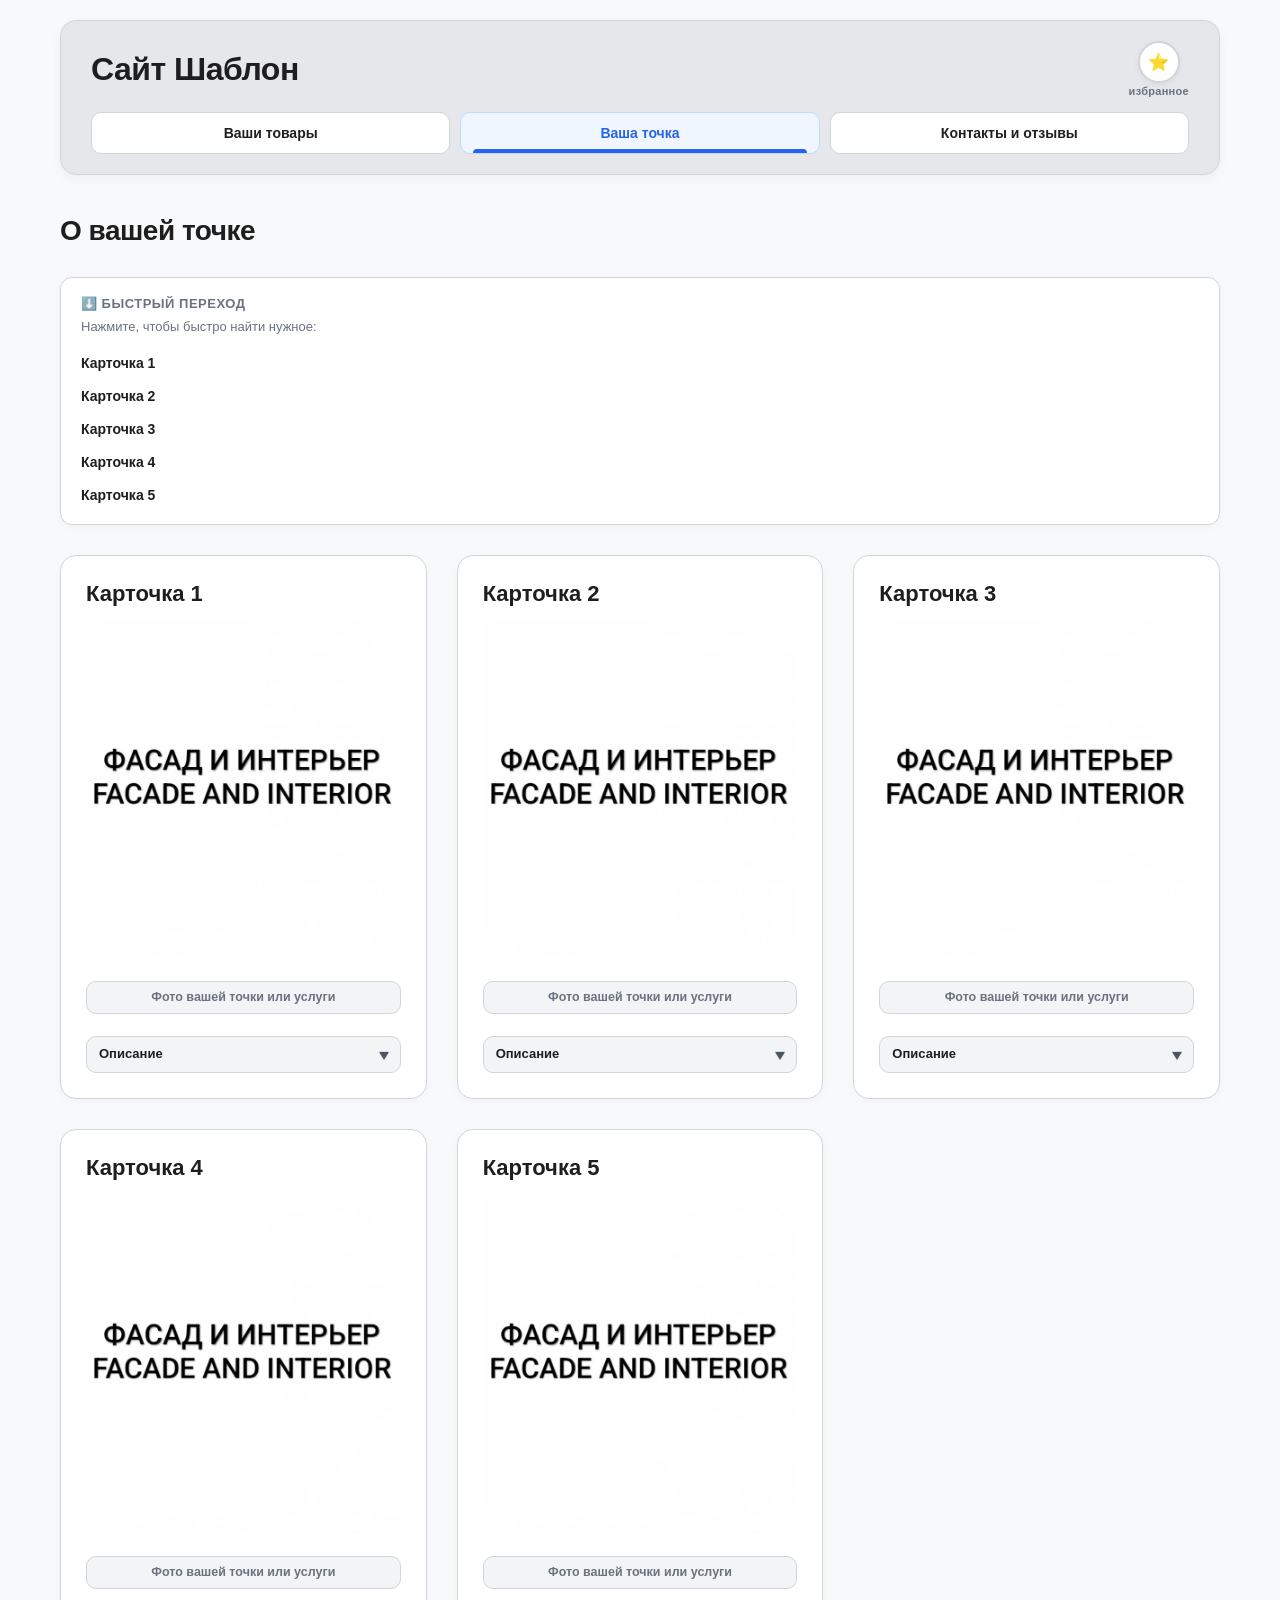
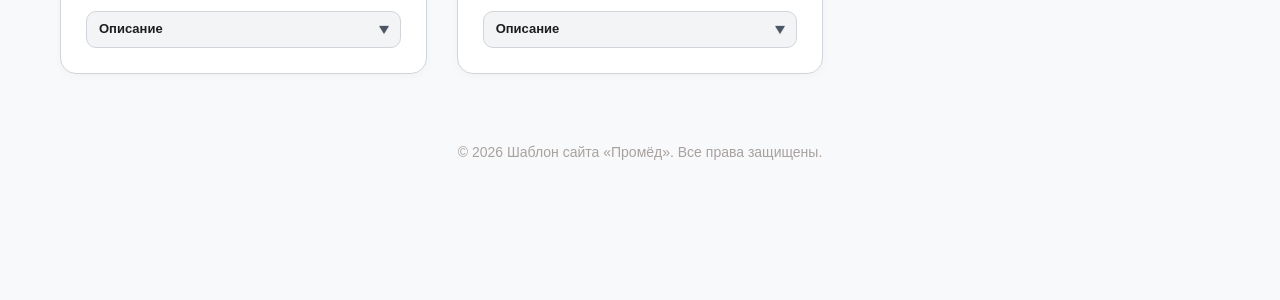
==== commit d670c1aa: "update" ====
--- a/about.html
+++ b/about.html
@@ -47,14 +47,20 @@
             line-height: 1.3;
         }
         .description-toggle-arrow {
-            font-size: 13px;
+            font-size: 16px;
             line-height: 1;
-            color: var(--text-muted);
+            color: #4b5563;
             flex-shrink: 0;
+            display: inline-block;
+            transform: scaleX(1.22);
+            text-shadow: 0 1px 1px rgba(0, 0, 0, 0.14);
             transition: transform 0.3s cubic-bezier(0.4, 0, 0.2, 1), color 0.2s ease;
         }
+        .description-toggle-header:hover .description-toggle-arrow {
+            color: var(--text-dark);
+        }
         .description-box.open .description-toggle-arrow {
-            transform: rotate(180deg);
+            transform: scaleX(1.22) rotate(180deg);
             color: var(--text-dark);
         }
         .description-collapse {
@@ -81,6 +87,13 @@
             }
             .description-toggle-title {
                 font-size: 12.5px;
+            }
+            .description-toggle-arrow {
+                font-size: 15px;
+                transform: scaleX(1.25);
+            }
+            .description-box.open .description-toggle-arrow {
+                transform: scaleX(1.25) rotate(180deg);
             }
             .description-inner {
                 padding: 8px 10px 10px 10px;
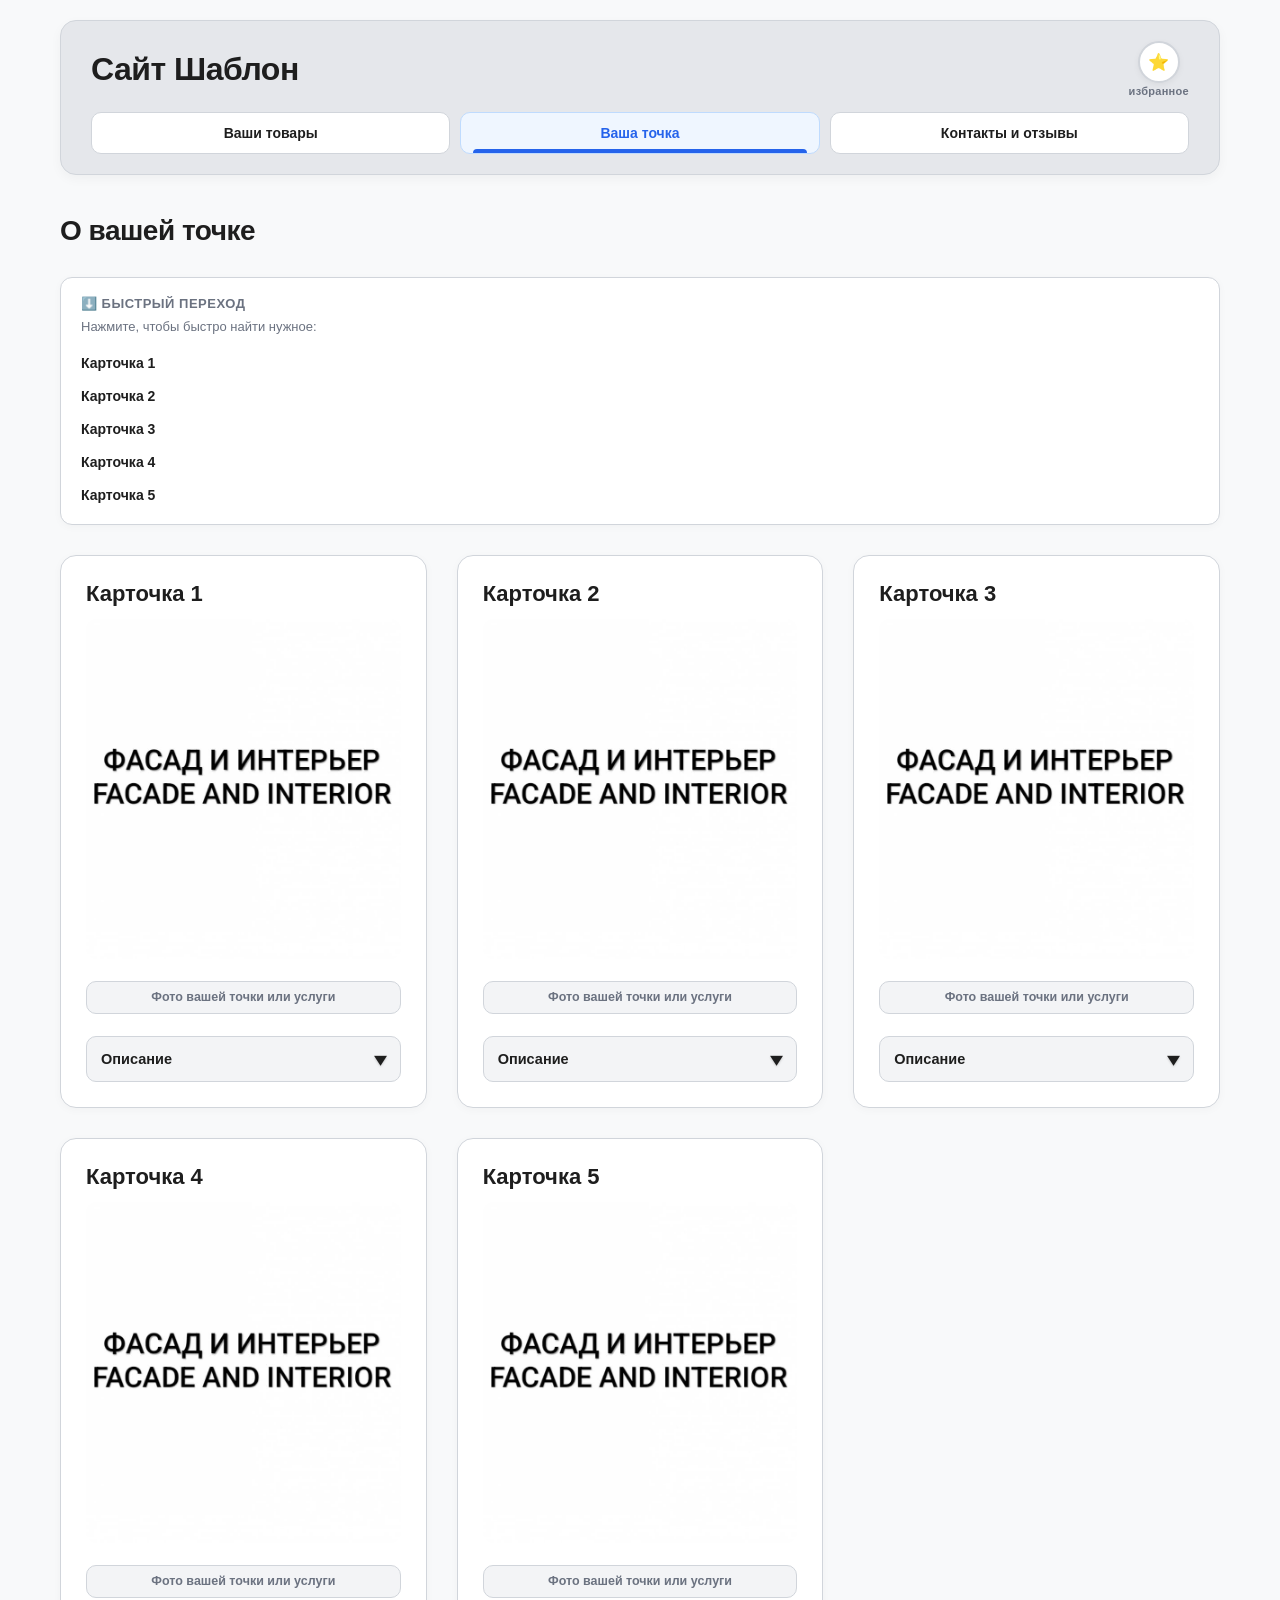
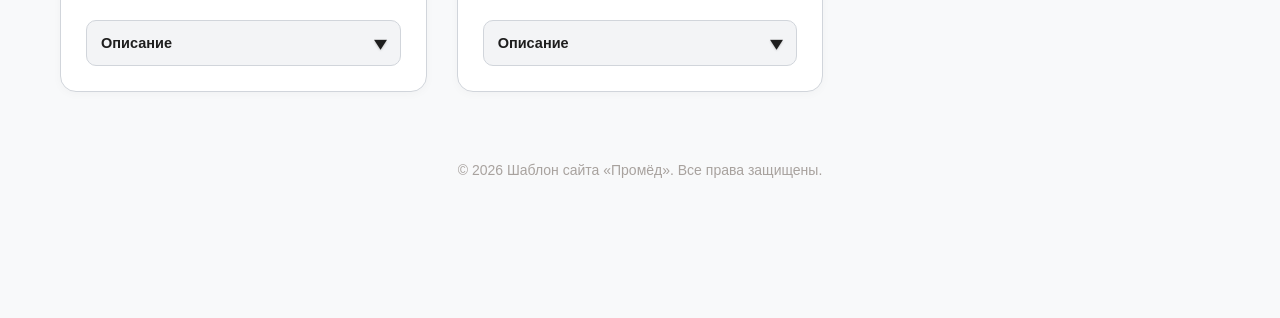
==== commit 9d0bcd9e: "update" ====
--- a/about.html
+++ b/about.html
@@ -30,37 +30,37 @@
             width: 100%;
             background: none;
             border: none;
-            padding: 9px 12px;
+            padding: 12px 14px;
             display: flex;
             align-items: center;
             justify-content: space-between;
-            gap: 10px;
+            gap: 12px;
             cursor: pointer;
             text-align: left;
             font-family: inherit;
             color: var(--text-dark);
         }
         .description-toggle-title {
-            font-size: 13px;
+            font-size: 14.5px;
             font-weight: 700;
             color: var(--text-dark);
             line-height: 1.3;
         }
         .description-toggle-arrow {
-            font-size: 16px;
+            font-size: 20px;
             line-height: 1;
-            color: #4b5563;
+            color: var(--text-dark);
             flex-shrink: 0;
             display: inline-block;
-            transform: scaleX(1.22);
-            text-shadow: 0 1px 1px rgba(0, 0, 0, 0.14);
+            transform: scaleX(1.32);
+            text-shadow: 0 1px 2px rgba(0, 0, 0, 0.2);
             transition: transform 0.3s cubic-bezier(0.4, 0, 0.2, 1), color 0.2s ease;
         }
         .description-toggle-header:hover .description-toggle-arrow {
-            color: var(--text-dark);
+            color: #000000;
         }
         .description-box.open .description-toggle-arrow {
-            transform: scaleX(1.22) rotate(180deg);
+            transform: scaleX(1.32) rotate(180deg);
             color: var(--text-dark);
         }
         .description-collapse {
@@ -74,30 +74,29 @@
             opacity: 1;
         }
         .description-inner {
-            padding: 0 12px 11px 12px;
-            border-top: 1px solid #e5e7eb;
-            padding-top: 9px;
-            font-size: 13.5px;
+            padding: 10px 14px 13px 14px;
+            border-top: 1px solid var(--border-light);
+            font-size: 14px;
             line-height: 1.55;
-            color: var(--text-muted);
+            color: #374151;
         }
         @media (max-width: 768px) {
             .description-toggle-header {
-                padding: 8px 10px;
+                padding: 11px 12px;
             }
             .description-toggle-title {
-                font-size: 12.5px;
+                font-size: 14px;
             }
             .description-toggle-arrow {
-                font-size: 15px;
-                transform: scaleX(1.25);
+                font-size: 19px;
+                transform: scaleX(1.35);
             }
             .description-box.open .description-toggle-arrow {
-                transform: scaleX(1.25) rotate(180deg);
+                transform: scaleX(1.35) rotate(180deg);
             }
             .description-inner {
-                padding: 8px 10px 10px 10px;
-                font-size: 13px;
+                padding: 10px 12px 12px 12px;
+                font-size: 13.5px;
             }
         }
     </style>
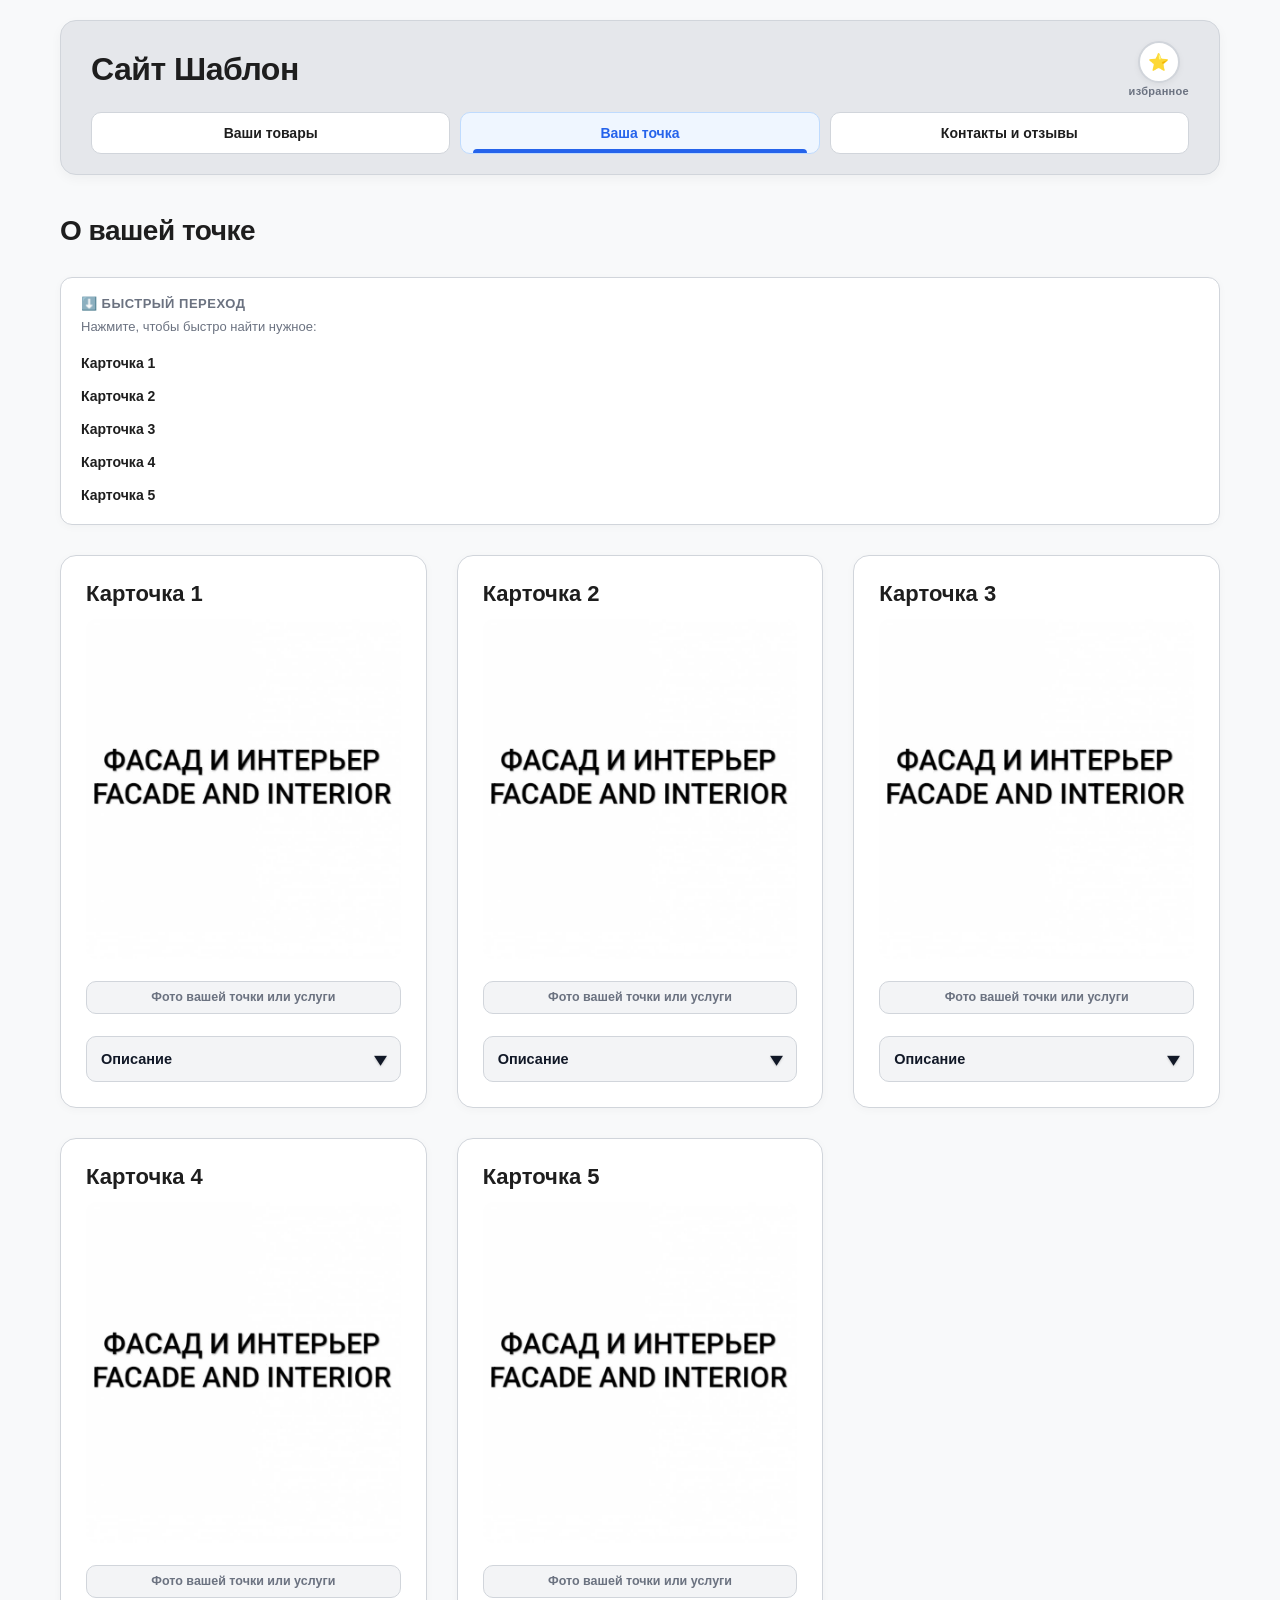
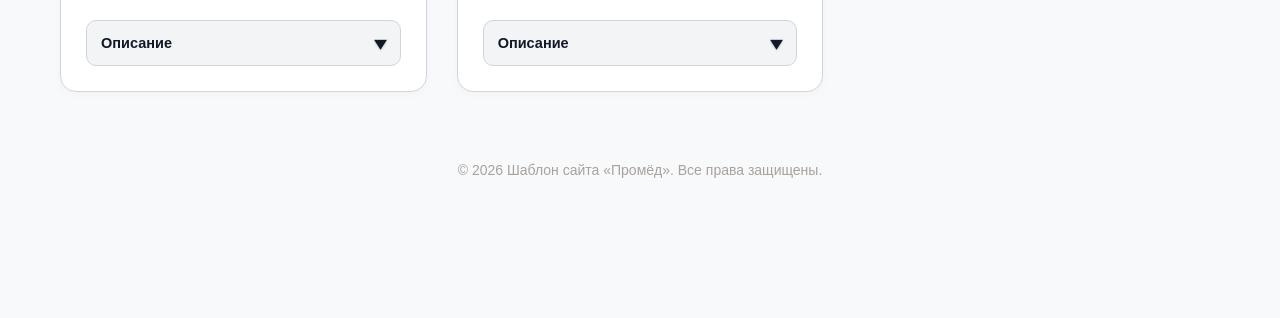
==== commit f797c4b5: "update" ====
--- a/about.html
+++ b/about.html
@@ -6,6 +6,12 @@
     <title>Ваша точка — Сайт Шаблон</title>
     <link rel="stylesheet" href="style.css">
     <style>
+        .honey-grid {
+            align-items: start;
+        }
+        .honey-grid .info-card {
+            height: auto;
+        }
         .info-card .counter-box { display: none !important; }
         .info-card img { width: 100%; aspect-ratio: 600 / 650; object-fit: cover; }
 
@@ -43,13 +49,13 @@
         .description-toggle-title {
             font-size: 14.5px;
             font-weight: 700;
-            color: var(--text-dark);
+            color: #111827;
             line-height: 1.3;
         }
         .description-toggle-arrow {
             font-size: 20px;
             line-height: 1;
-            color: var(--text-dark);
+            color: #111827;
             flex-shrink: 0;
             display: inline-block;
             transform: scaleX(1.32);
@@ -61,7 +67,7 @@
         }
         .description-box.open .description-toggle-arrow {
             transform: scaleX(1.32) rotate(180deg);
-            color: var(--text-dark);
+            color: #111827;
         }
         .description-collapse {
             max-height: 0;
@@ -74,11 +80,12 @@
             opacity: 1;
         }
         .description-inner {
-            padding: 10px 14px 13px 14px;
+            padding: 11px 14px 13px 14px;
             border-top: 1px solid var(--border-light);
             font-size: 14px;
+            font-weight: 500;
             line-height: 1.55;
-            color: #374151;
+            color: #111827;
         }
         @media (max-width: 768px) {
             .description-toggle-header {
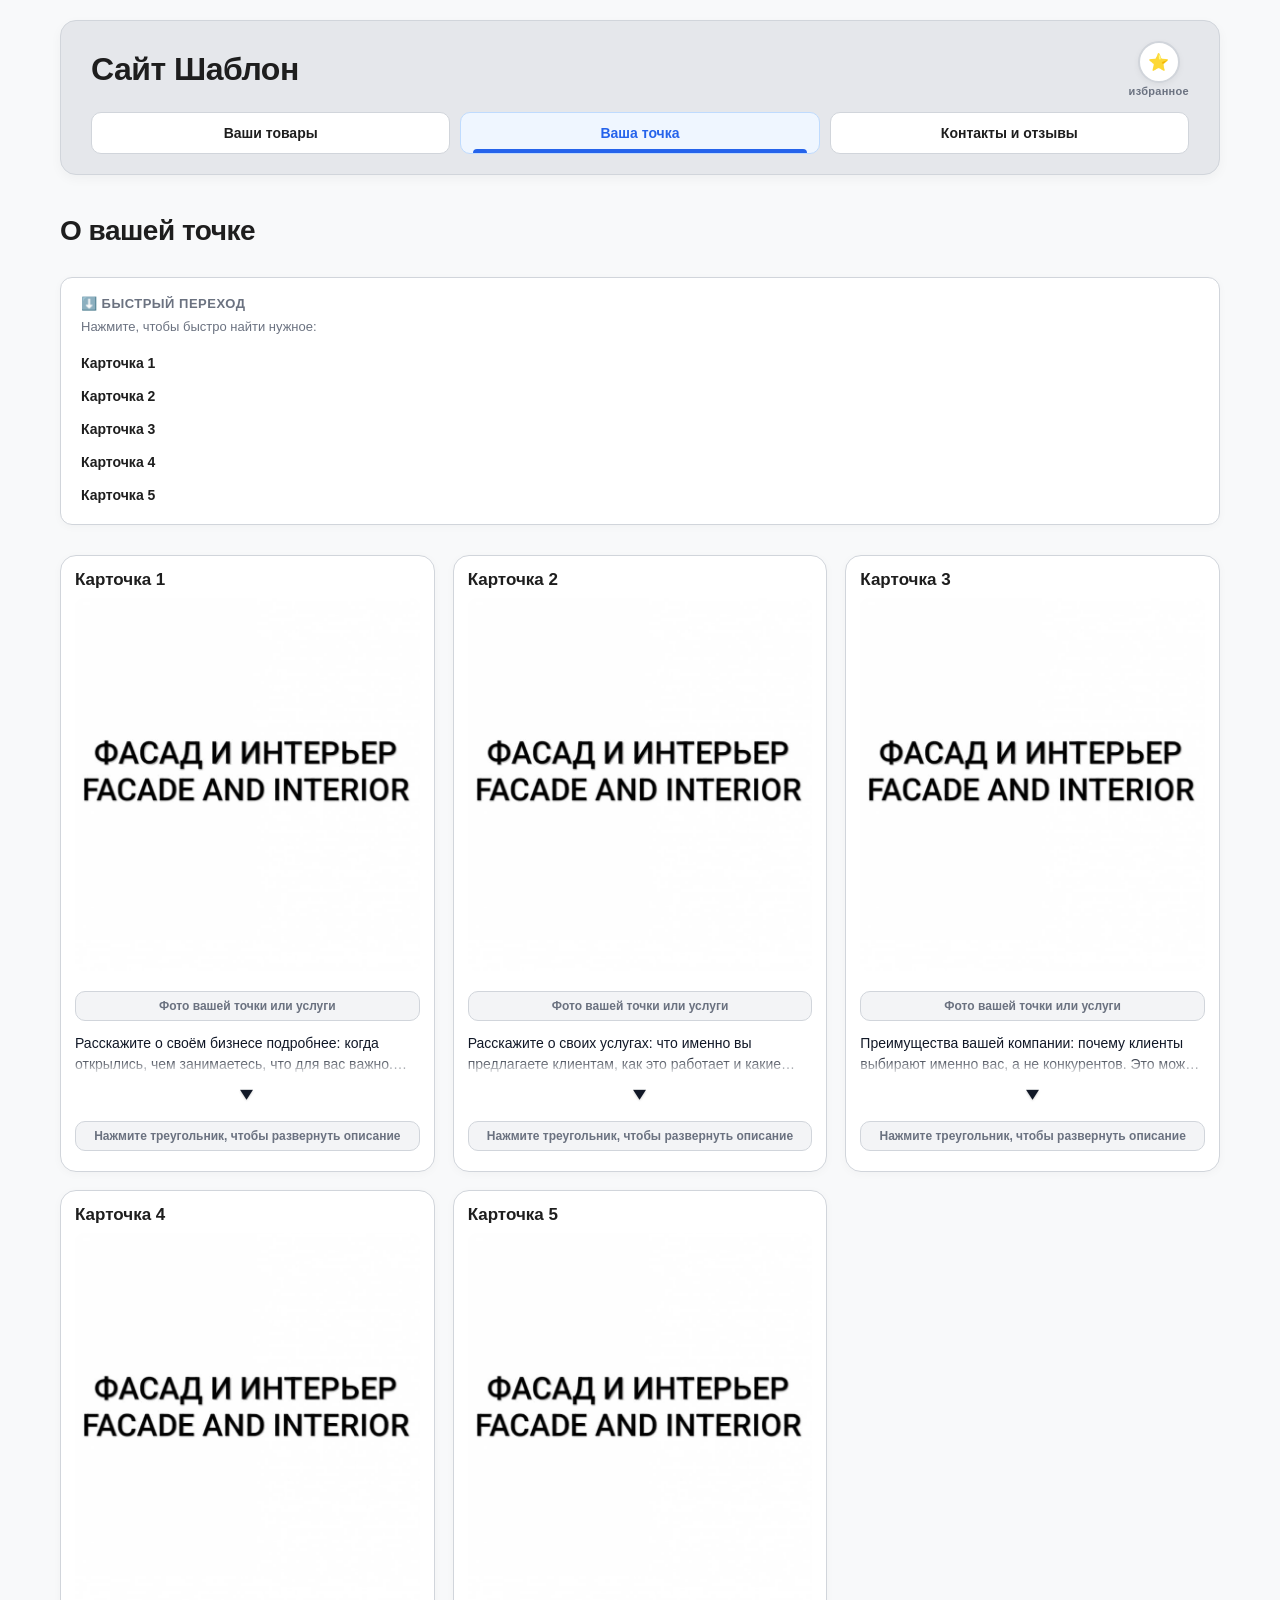
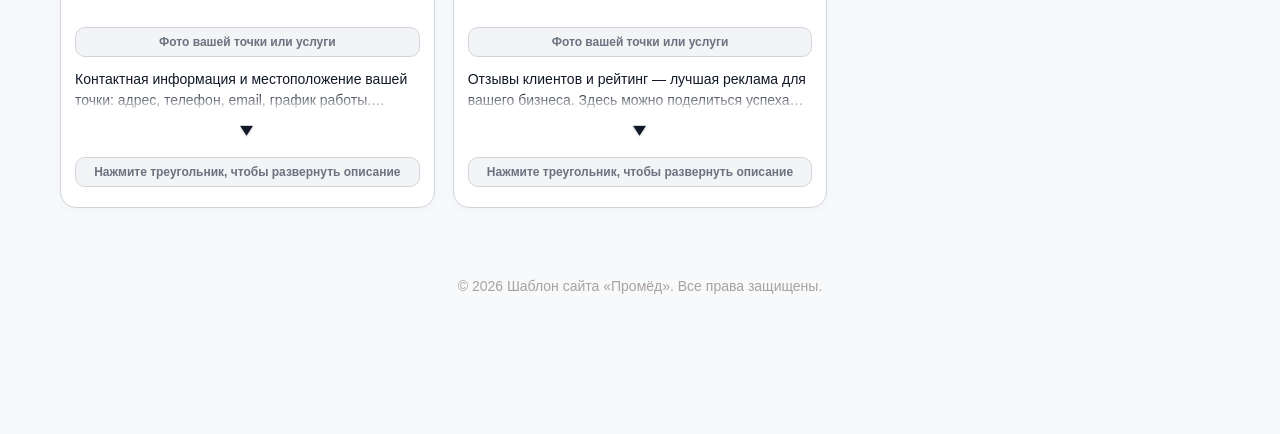
==== commit c7f3b545: "update" ====
--- a/about.html
+++ b/about.html
@@ -8,103 +8,66 @@
     <style>
         .honey-grid {
             align-items: start;
+            gap: 18px;
         }
         .honey-grid .info-card {
+            padding: 14px;
             height: auto;
         }
+        .honey-grid .info-card h3 {
+            margin-bottom: 8px;
+            font-size: 17px;
+        }
+        .honey-grid .info-card .cluster-plate {
+            margin-top: 6px;
+            margin-bottom: 6px;
+            padding: 6px 10px;
+            font-size: 12px;
+        }
         .info-card .counter-box { display: none !important; }
-        .info-card img { width: 100%; aspect-ratio: 600 / 650; object-fit: cover; }
+        .info-card img { width: 100%; aspect-ratio: 600 / 650; object-fit: cover; border-radius: 10px; }
 
-        /* Компактная плашка описания с треугольником */
-        .description-box {
-            margin-top: 10px;
-            background: var(--bg-hover);
-            border: 1px solid var(--border-light);
-            border-radius: 10px;
+        .description-wrapper {
+            margin-top: 6px;
+        }
+        .description-content {
+            margin: 0;
+            font-size: 14px;
+            font-weight: 500;
+            line-height: 1.5;
+            color: #111827;
+        }
+        .description-content:not(.expanded) {
+            display: -webkit-box;
+            -webkit-line-clamp: 2;
+            -webkit-box-orient: vertical;
             overflow: hidden;
-            transition: var(--transition);
-        }
-        .description-box:hover {
-            background: #e5e7eb;
-            border-color: #9ca3af;
-        }
-        .description-box.open {
-            background: #ffffff;
-            border-color: #9ca3af;
-        }
-        .description-toggle-header {
+        }
+        .toggle-description-btn {
             width: 100%;
-            background: none;
+            margin-top: 4px;
+            padding: 4px 8px;
+            background: transparent;
             border: none;
-            padding: 12px 14px;
             display: flex;
             align-items: center;
-            justify-content: space-between;
-            gap: 12px;
+            justify-content: center;
             cursor: pointer;
-            text-align: left;
-            font-family: inherit;
-            color: var(--text-dark);
-        }
-        .description-toggle-title {
-            font-size: 14.5px;
-            font-weight: 700;
-            color: #111827;
-            line-height: 1.3;
-        }
-        .description-toggle-arrow {
+        }
+        .toggle-description-btn .arrow {
             font-size: 20px;
             line-height: 1;
             color: #111827;
-            flex-shrink: 0;
             display: inline-block;
             transform: scaleX(1.32);
             text-shadow: 0 1px 2px rgba(0, 0, 0, 0.2);
-            transition: transform 0.3s cubic-bezier(0.4, 0, 0.2, 1), color 0.2s ease;
-        }
-        .description-toggle-header:hover .description-toggle-arrow {
+            transition: transform 0.25s ease, color 0.2s ease;
+        }
+        .toggle-description-btn:hover .arrow {
             color: #000000;
         }
-        .description-box.open .description-toggle-arrow {
-            transform: scaleX(1.32) rotate(180deg);
-            color: #111827;
-        }
-        .description-collapse {
-            max-height: 0;
-            overflow: hidden;
-            opacity: 0;
-            transition: max-height 0.38s cubic-bezier(0.4, 0, 0.2, 1), opacity 0.28s ease;
-        }
-        .description-box.open .description-collapse {
-            max-height: 900px;
-            opacity: 1;
-        }
-        .description-inner {
-            padding: 11px 14px 13px 14px;
-            border-top: 1px solid var(--border-light);
-            font-size: 14px;
-            font-weight: 500;
-            line-height: 1.55;
-            color: #111827;
-        }
-        @media (max-width: 768px) {
-            .description-toggle-header {
-                padding: 11px 12px;
-            }
-            .description-toggle-title {
-                font-size: 14px;
-            }
-            .description-toggle-arrow {
-                font-size: 19px;
-                transform: scaleX(1.35);
-            }
-            .description-box.open .description-toggle-arrow {
-                transform: scaleX(1.35) rotate(180deg);
-            }
-            .description-inner {
-                padding: 10px 12px 12px 12px;
-                font-size: 13.5px;
-            }
+        .toggle-description-btn .arrow.expanded {
+            transform: scaleX(1.32);
         }
     </style>
 </head>
@@ -150,96 +113,86 @@
                     <h3>Карточка 1</h3>
                     <img src="tochka.jpeg" alt="Точка">
                     <div class="cluster-plate">Фото вашей точки или услуги</div>
-                    <div class="description-box">
-                        <button class="description-toggle-header" type="button" aria-expanded="false" aria-label="Развернуть описание">
-                            <span class="description-toggle-title">Описание</span>
-                            <span class="description-toggle-arrow">▾</span>
-                        </button>
-                        <div class="description-collapse">
-                            <div class="description-inner">
-                                Расскажите о своём бизнесе подробнее: когда открылись, чем занимаетесь, что для вас важно.
-                                Здесь можно упомянуть историю, миссию, ценности и то, чем вы гордитесь.
-                                Опишите вашу команду, подход к работе и то, что отличает вас от других.
-                                Такой текст помогает клиенту почувствовать доверие и понять, что вы — надёжный партнёр.
-                            </div>
-                        </div>
-                    </div>
+                    <div class="description-wrapper">
+                        <p class="description-content">
+                            Расскажите о своём бизнесе подробнее: когда открылись, чем занимаетесь, что для вас важно.
+                            Здесь можно упомянуть историю, миссию, ценности и то, чем вы гордитесь.
+                            Опишите вашу команду, подход к работе и то, что отличает вас от других.
+                            Такой текст помогает клиенту почувствовать доверие и понять, что вы — надёжный партнёр.
+                        </p>
+                        <button class="toggle-description-btn" aria-label="Развернуть описание">
+                            <span class="arrow">▾</span>
+                        </button>
+                    </div>
+                    <div class="cluster-plate">Нажмите треугольник, чтобы развернуть описание</div>
                 </article>
                 <article class="info-card section-anchor" id="card2">
                     <h3>Карточка 2</h3>
                     <img src="tochka.jpeg" alt="Точка">
                     <div class="cluster-plate">Фото вашей точки или услуги</div>
-                    <div class="description-box">
-                        <button class="description-toggle-header" type="button" aria-expanded="false" aria-label="Развернуть описание">
-                            <span class="description-toggle-title">Описание</span>
-                            <span class="description-toggle-arrow">▾</span>
-                        </button>
-                        <div class="description-collapse">
-                            <div class="description-inner">
-                                Расскажите о своих услугах: что именно вы предлагаете клиентам, как это работает и какие цены.
-                                Опишите категории товаров или услуг, укажите акции и специальные предложения.
-                                Можно добавить условия доставки, самовывоза или бронирования.
-                                Чем конкретнее и понятнее, тем легче клиенту принять решение и сделать заказ.
-                            </div>
-                        </div>
-                    </div>
+                    <div class="description-wrapper">
+                        <p class="description-content">
+                            Расскажите о своих услугах: что именно вы предлагаете клиентам, как это работает и какие цены.
+                            Опишите категории товаров или услуг, укажите акции и специальные предложения.
+                            Можно добавить условия доставки, самовывоза или бронирования.
+                            Чем конкретнее и понятнее, тем легче клиенту принять решение и сделать заказ.
+                        </p>
+                        <button class="toggle-description-btn" aria-label="Развернуть описание">
+                            <span class="arrow">▾</span>
+                        </button>
+                    </div>
+                    <div class="cluster-plate">Нажмите треугольник, чтобы развернуть описание</div>
                 </article>
                 <article class="info-card section-anchor" id="card3">
                     <h3>Карточка 3</h3>
                     <img src="tochka.jpeg" alt="Точка">
                     <div class="cluster-plate">Фото вашей точки или услуги</div>
-                    <div class="description-box">
-                        <button class="description-toggle-header" type="button" aria-expanded="false" aria-label="Развернуть описание">
-                            <span class="description-toggle-title">Описание</span>
-                            <span class="description-toggle-arrow">▾</span>
-                        </button>
-                        <div class="description-collapse">
-                            <div class="description-inner">
-                                Преимущества вашей компании: почему клиенты выбирают именно вас, а не конкурентов.
-                                Это может быть уникальная технология, качество ингредиентов, скорость работы, гарантия или сервис.
-                                Перечислите главные причины, по которым вам можно доверять.
-                                Хорошо работают конкретные факты: «готовим за 15 минут», «только свежие продукты», «бесплатная доставка от суммы».
-                            </div>
-                        </div>
-                    </div>
+                    <div class="description-wrapper">
+                        <p class="description-content">
+                            Преимущества вашей компании: почему клиенты выбирают именно вас, а не конкурентов.
+                            Это может быть уникальная технология, качество ингредиентов, скорость работы, гарантия или сервис.
+                            Перечислите главные причины, по которым вам можно доверять.
+                            Хорошо работают конкретные факты: «готовим за 15 минут», «только свежие продукты», «бесплатная доставка от суммы».
+                        </p>
+                        <button class="toggle-description-btn" aria-label="Развернуть описание">
+                            <span class="arrow">▾</span>
+                        </button>
+                    </div>
+                    <div class="cluster-plate">Нажмите треугольник, чтобы развернуть описание</div>
                 </article>
                 <article class="info-card section-anchor" id="card4">
                     <h3>Карточка 4</h3>
                     <img src="tochka.jpeg" alt="Точка">
                     <div class="cluster-plate">Фото вашей точки или услуги</div>
-                    <div class="description-box">
-                        <button class="description-toggle-header" type="button" aria-expanded="false" aria-label="Развернуть описание">
-                            <span class="description-toggle-title">Описание</span>
-                            <span class="description-toggle-arrow">▾</span>
-                        </button>
-                        <div class="description-collapse">
-                            <div class="description-inner">
-                                Контактная информация и местоположение вашей точки: адрес, телефон, email, график работы.
-                                Укажите, как удобнее всего с вами связаться — звонком, в WhatsApp или через форму на сайте.
-                                Можно добавить ориентиры рядом со входом, чтобы клиенту было проще вас найти.
-                                Чем проще с вами связаться — тем больше клиентов дойдёт до заказа.
-                            </div>
-                        </div>
-                    </div>
+                    <div class="description-wrapper">
+                        <p class="description-content">
+                            Контактная информация и местоположение вашей точки: адрес, телефон, email, график работы.
+                            Укажите, как удобнее всего с вами связаться — звонком, в WhatsApp или через форму на сайте.
+                            Можно добавить ориентиры рядом со входом, чтобы клиенту было проще вас найти.
+                            Чем проще с вами связаться — тем больше клиентов дойдёт до заказа.
+                        </p>
+                        <button class="toggle-description-btn" aria-label="Развернуть описание">
+                            <span class="arrow">▾</span>
+                        </button>
+                    </div>
+                    <div class="cluster-plate">Нажмите треугольник, чтобы развернуть описание</div>
                 </article>
                 <article class="info-card section-anchor" id="card5">
                     <h3>Карточка 5</h3>
                     <img src="tochka.jpeg" alt="Точка">
                     <div class="cluster-plate">Фото вашей точки или услуги</div>
-                    <div class="description-box">
-                        <button class="description-toggle-header" type="button" aria-expanded="false" aria-label="Развернуть описание">
-                            <span class="description-toggle-title">Описание</span>
-                            <span class="description-toggle-arrow">▾</span>
-                        </button>
-                        <div class="description-collapse">
-                            <div class="description-inner">
-                                Отзывы клиентов и рейтинг — лучшая реклама для вашего бизнеса.
-                                Здесь можно поделиться успехами, привести примеры реальных отзывов или показать средний рейтинг.
-                                Расскажите, что клиенты чаще всего хвалят: скорость, качество, атмосферу или сервис.
-                                Хорошие отзывы создают доверие и помогают новым клиентам решиться на первый заказ.
-                            </div>
-                        </div>
-                    </div>
+                    <div class="description-wrapper">
+                        <p class="description-content">
+                            Отзывы клиентов и рейтинг — лучшая реклама для вашего бизнеса.
+                            Здесь можно поделиться успехами, привести примеры реальных отзывов или показать средний рейтинг.
+                            Расскажите, что клиенты чаще всего хвалят: скорость, качество, атмосферу или сервис.
+                            Хорошие отзывы создают доверие и помогают новым клиентам решиться на первый заказ.
+                        </p>
+                        <button class="toggle-description-btn" aria-label="Развернуть описание">
+                            <span class="arrow">▾</span>
+                        </button>
+                    </div>
+                    <div class="cluster-plate">Нажмите треугольник, чтобы развернуть описание</div>
                 </article>
             </div>
         </main>
@@ -309,14 +262,17 @@
             });
             toTopBtn.onclick = () => window.scrollTo({top: 0, behavior: 'smooth'});
 
-            const toggleButtons = document.querySelectorAll('.description-toggle-header');
+            const toggleButtons = document.querySelectorAll('.toggle-description-btn');
             toggleButtons.forEach(button => {
                 button.addEventListener('click', function(e) {
                     e.stopPropagation();
-                    const box = this.closest('.description-box');
-                    const isOpen = box.classList.toggle('open');
-                    this.setAttribute('aria-expanded', isOpen ? 'true' : 'false');
-                    this.setAttribute('aria-label', isOpen ? 'Свернуть описание' : 'Развернуть описание');
+                    const wrapper = this.closest('.description-wrapper');
+                    const content = wrapper.querySelector('.description-content');
+                    const arrow = this.querySelector('.arrow');
+                    const isExpanded = content.classList.toggle('expanded');
+                    arrow.classList.toggle('expanded', isExpanded);
+                    arrow.textContent = isExpanded ? '▴' : '▾';
+                    this.setAttribute('aria-label', isExpanded ? 'Свернуть описание' : 'Развернуть описание');
                 });
             });
         });
